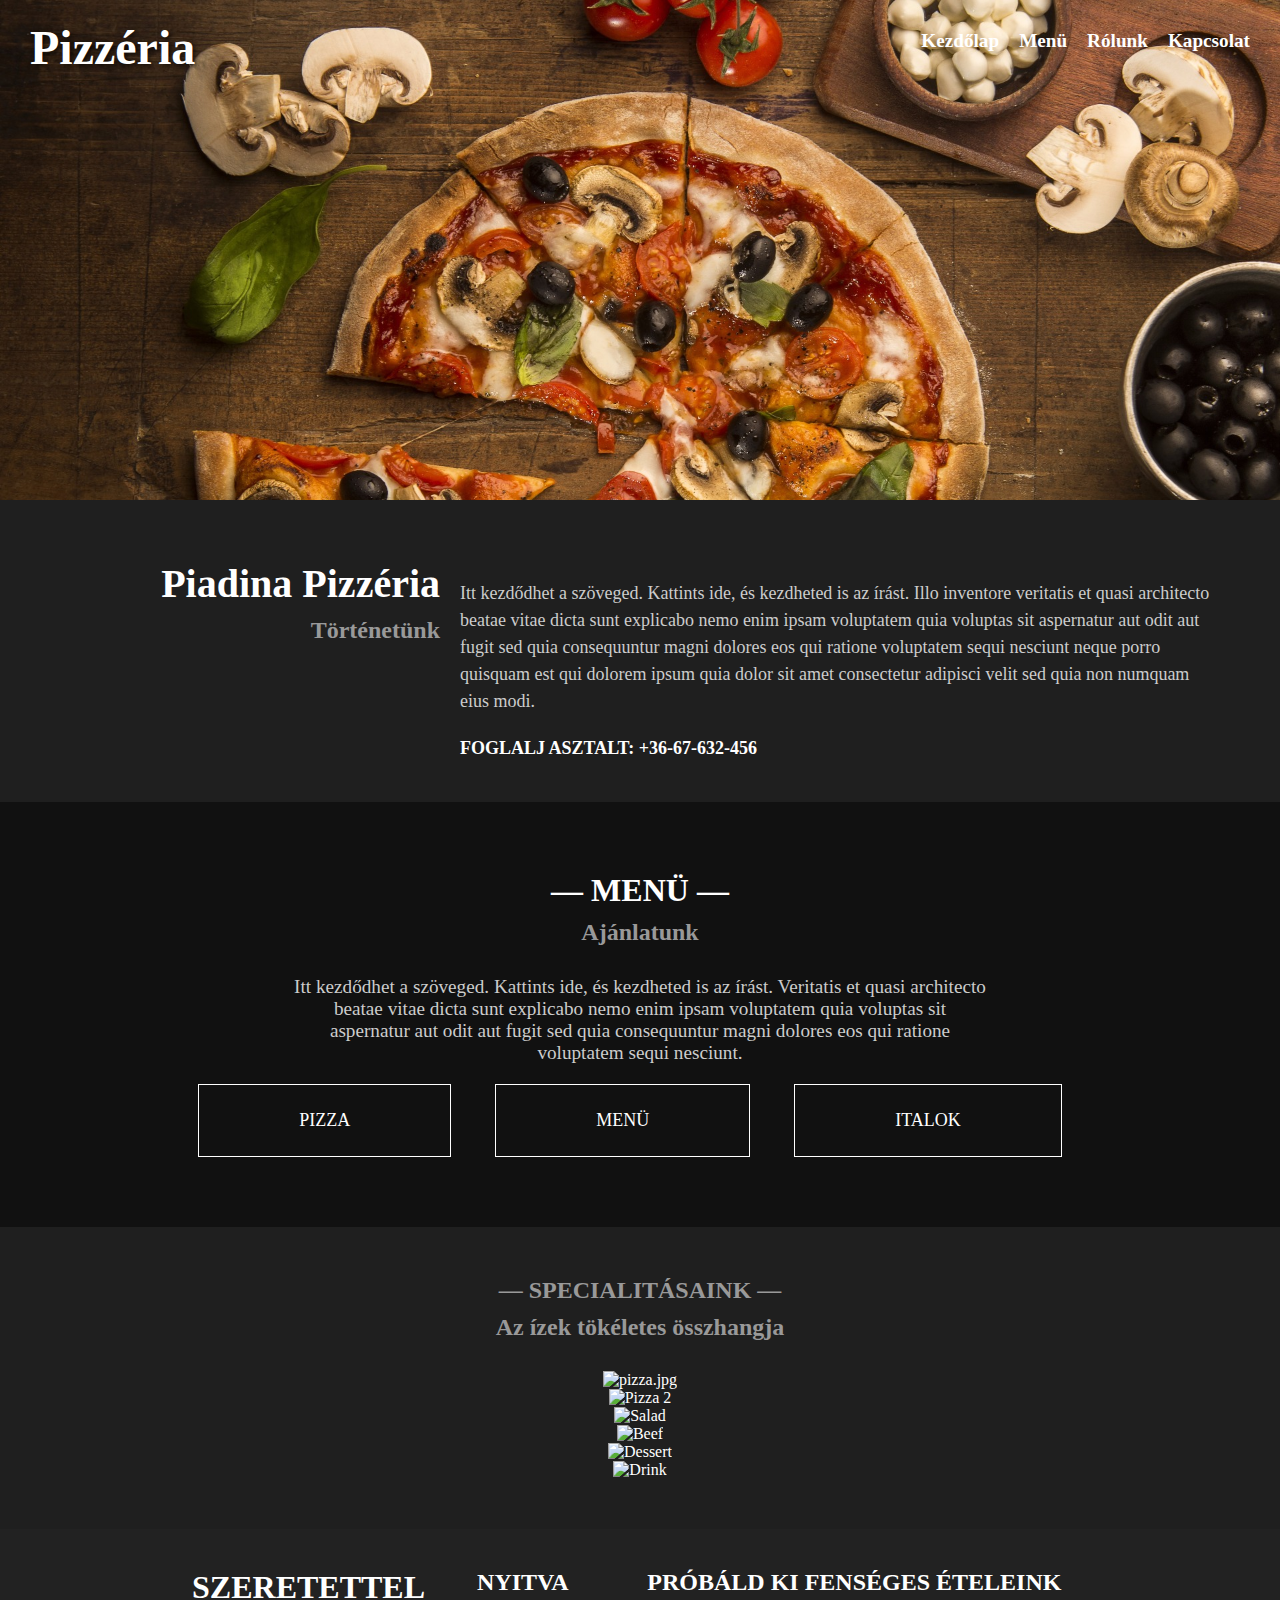
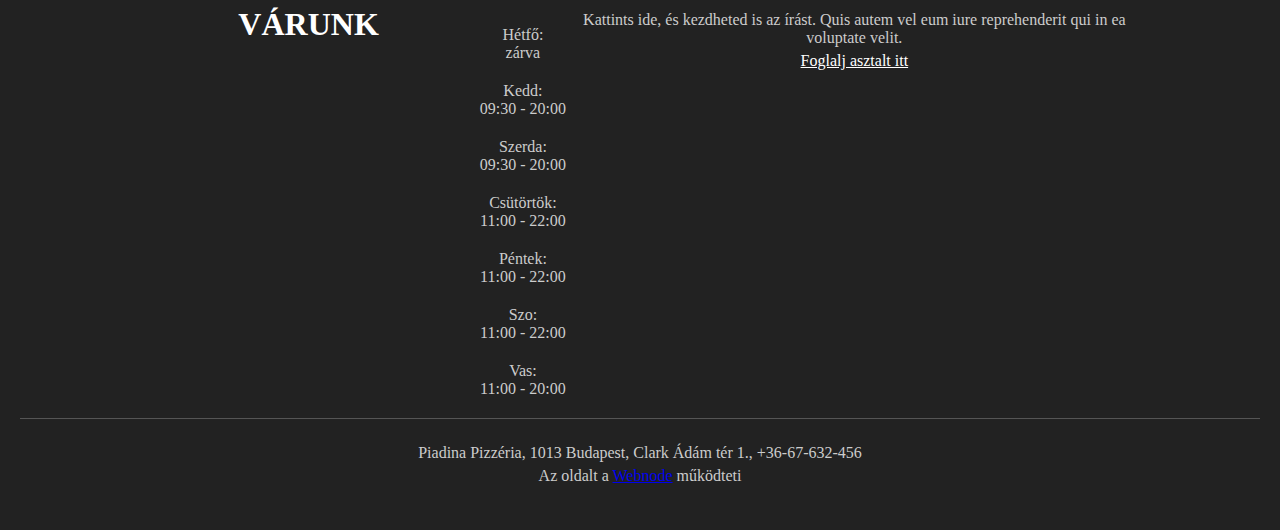
==== Főoldal/index.html @ 186bd793 "proba" ====
<!DOCTYPE html>
<html lang="hu">
<head>
    <meta charset="UTF-8">
    <meta name="viewport" content="width=device-width, initial-scale=1.0">
    <title>Pizzéria</title>
    <link rel="stylesheet" href="index.css">
</head>
<body>
    <header>
        <h1>Pizzéria</h1>
        <div class="header-content">
            <nav>
                <ul>
                    <li><a href="#">Kezdőlap</a></li>
                    <li><a href="#">Menü</a></li>
                    <li><a href="#">Rólunk</a></li>
                    <li><a href="#">Kapcsolat</a></li>
                </ul>
            </nav>
        </div>
    </header>

    <div class="container about"></div>
    <div class="container történetünk">
        <div class="left-column">
            <h1>Piadina Pizzéria</h1>
            <h2>Történetünk</h2>
        </div>
        <div class="right-column">
            <p style="font-size: large;"> Itt kezdődhet a szöveged. Kattints ide, és kezdheted is az írást. Illo inventore veritatis et quasi architecto beatae vitae dicta sunt explicabo nemo enim ipsam voluptatem quia voluptas sit aspernatur aut odit aut fugit sed quia consequuntur magni dolores eos qui ratione voluptatem sequi nesciunt neque porro quisquam est qui dolorem ipsum quia dolor sit amet consectetur adipisci velit sed quia non numquam eius modi.</p>
            <p style="font-size: large;" class="contact" >FOGLALJ ASZTALT: +36-67-632-456</p>
        </div>
    </div>


    <section class="menu">
        <div class="container">
            <h3>— MENÜ —</h3>
            <h4>Ajánlatunk</h4>
            <p class="menuszoveg" style="font-size: larger;">Itt kezdődhet a szöveged. Kattints ide, és kezdheted is az írást. Veritatis et quasi architecto beatae vitae dicta sunt explicabo nemo enim ipsam voluptatem quia voluptas sit aspernatur aut odit aut fugit sed quia consequuntur magni dolores eos qui ratione voluptatem sequi nesciunt.</p>
            <div class="buttons">
                <button style="font-size: large;">PIZZA</button>
                <button style="font-size: large;">MENÜ</button>
                <button style="font-size: large;">ITALOK</button>
            </div>
        </div>
    </section>

    <section class="specialities">
        <h2>— SPECIALITÁSAINK —</h2>
        <h4>Az ízek tökéletes összhangja</h4>
        <div class="grid">
            <div class="grid-item"><img src="" alt="pizza.jpg"></div>
            <div class="grid-item"><img src="steak.jpg" alt="Pizza 2"></div>
            <div class="grid-item"><img src="villahagyma.jpg" alt="Salad"></div>
            <div class="grid-item"><img src="" alt="Beef"></div>
            <div class="grid-item"><img src="dessert.jpg" alt="Dessert"></div>
            <div class="grid-item"><img src="drink.jpg" alt="Drink"></div>
        </div>
            </div>
        </div>
    </section>
    <footer>
        <div class="atfogo">
            <div class="column">
                <h3>SZERETETTEL VÁRUNK</h3>
            </div>
            <div class="ido">
                <h4 class =" nyitva">NYITVA</h4>
                <p>Hétfő:<br> zárva</p>
                <p>Kedd:<br> 09:30 - 20:00</p>
                <p>Szerda:<br> 09:30 - 20:00</p>
                <p>Csütörtök:<br> 11:00 - 22:00</p>
                <p>Péntek:<br> 11:00 - 22:00</p>
                <p>Szo:<br> 11:00 - 22:00</p>
                <p>Vas:<br> 11:00 - 20:00</p>
            </div>
            <div class="column">
                <h4 class ="proba">PRÓBÁLD KI FENSÉGES ÉTELEINK</h4>
                <p>Kattints ide, és kezdheted is az írást. Quis autem vel eum iure reprehenderit qui in ea voluptate velit.</p>
                <p><a href="#">Foglalj asztalt itt</a></p>
            </div>
        </div>
        <div class="footer-bottom">
            <p>Piadina Pizzéria, 1013 Budapest, Clark Ádám tér 1., +36-67-632-456</p>
            <p>Az oldalt a <a href="#">Webnode</a> működteti</p>
        </div>
    </footer>

</body>
</html>
---- Főoldal/index.css ----
* {
    margin: 0;
    padding: 0;
    box-sizing: border-box;
    font-family: 'Times New Roman', serif;
}

body {
    background-color: #1f1f1f;
    color: #fff;
    text-align: center;
}

header {
    background-image: url('/Képek/szelet.jpg'); 
    background-size: cover;
    background-repeat: no-repeat;
    height: 500px; 
    color: #fff;
    width: 100%;
}
.header-content {
    float: right;
    padding-top: 30px;
    margin-right: 30px;
    color: #fff;
    text-decoration: none;
    font-weight: bold;
    transition: color 0.3s ease;
    gap: 20px;
}

header h1 {
    font-size: 3rem;
    color: #fff;
    text-shadow: 2px 2px 5px rgba(0, 0, 0, 0.7);
    margin-top: 20px;
    float: left;
    margin-left: 30px;
    font-weight: bold;
    font-family: 'Times New Roman', serif;
}

nav ul {
    list-style: none;
    display: flex;
    gap: 20px;
    padding-bottom: 20px;
}

nav ul li {
    display: inline;
}

nav ul li a {
    color: #fff;
    text-decoration: none;
    font-size: 1.2rem;
}

nav ul li a:hover {
    border-bottom: 2px solid #fff;
}
.történetünk {
    display: flex;
    justify-content: space-between;
    align-items: flex-start;

}

.left-column {
    flex: 1;
    text-align: right;
    padding-right: 20px;
 
}

.right-column {
    flex: 2;
    text-align: left;
    line-height: 1.5;
    
}



.specialities {
    text-align: center;
    margin: 50px 0;
}

.specialities h2 {
    margin-bottom: 10px;
}

.specialities p {
    font-size: 18px;
    margin-bottom: 40px;
}

.grid-container {
    display: flex;
    flex-wrap: wrap;
    justify-content: center;
    gap: 20px;
}

.grid-item {
    flex: 0 0 250px;
    text-align: center;
}

.grid-item img {
    width: 100%;
    height: auto;
}

.grid-item p {
    margin-top: 10px;
}

.intro {
    background-color: #f9f9f9;
    padding: 20px;
    text-align: center;
    margin-bottom: 50px;
}

h1 {
    font-size: 2.5rem;
    font-weight: 700;
}

h2 {
    font-size: 1.5rem;
    color: #999;
    margin: 10px 0;
}

p {
    font-size: 1rem;
    margin: 20px 0;
    color: #ccc;
}

.contact {
    font-weight: bold;
    margin-top: 20px;
    color: white;
}

section.menu {
    background-color: #111;
    padding: 50px 0;
}

h3 {
    font-size: 2rem;
    margin-bottom: 10px;
}

h4 {
    font-size: 1.5rem;
    margin-bottom: 30px;
    color: #999;
}

.buttons button {
    padding: 25px 100px;
    background-color: transparent;
    border: 1px solid #fff;
    color: #fff;
    margin: 20px 30px 0px 10px;
    cursor: pointer;
    display: inline-block;
    text-decoration: none ;
    color: white;

}

.buttons button:hover {
    background-color: #fff;
    color: #000;
}

.container {
    max-width: 1200px;
    margin: 0 auto;
    padding: 20px;
}
.menuszoveg {
    text-align: center;
    width: 60%;
    margin: 0 auto;
}

* {
    margin: 0;
    padding: 0;
    box-sizing: border-box;
}

footer {
    width: 100%;
    background-color: #222;
    padding: 40px 20px;
    color: #fff;
}

.atfogo {
    display: flex;
    justify-content: space-between;
    max-width: 1000px;
    margin: 0 auto; 
}

.column h3, .column h4 {
    font-weight: bold;
    margin-bottom: 15px;
}

.column p {
    margin: 5px 0;
}

.column a {
    color: #fff;
    text-decoration: underline;
}

.footer-bottom {
    border-top: 1px solid #555;
    text-align: center;
    padding-top: 20px;
    font-size: 14px;
    
}

.footer-bottom a {
    text-decoration: underline;
}

.footer-bottom p {
    margin: 5px 0;
}
.nyitva{
    color: #fff;
}
.proba{
    color: #fff;
}
.ido{
    

}
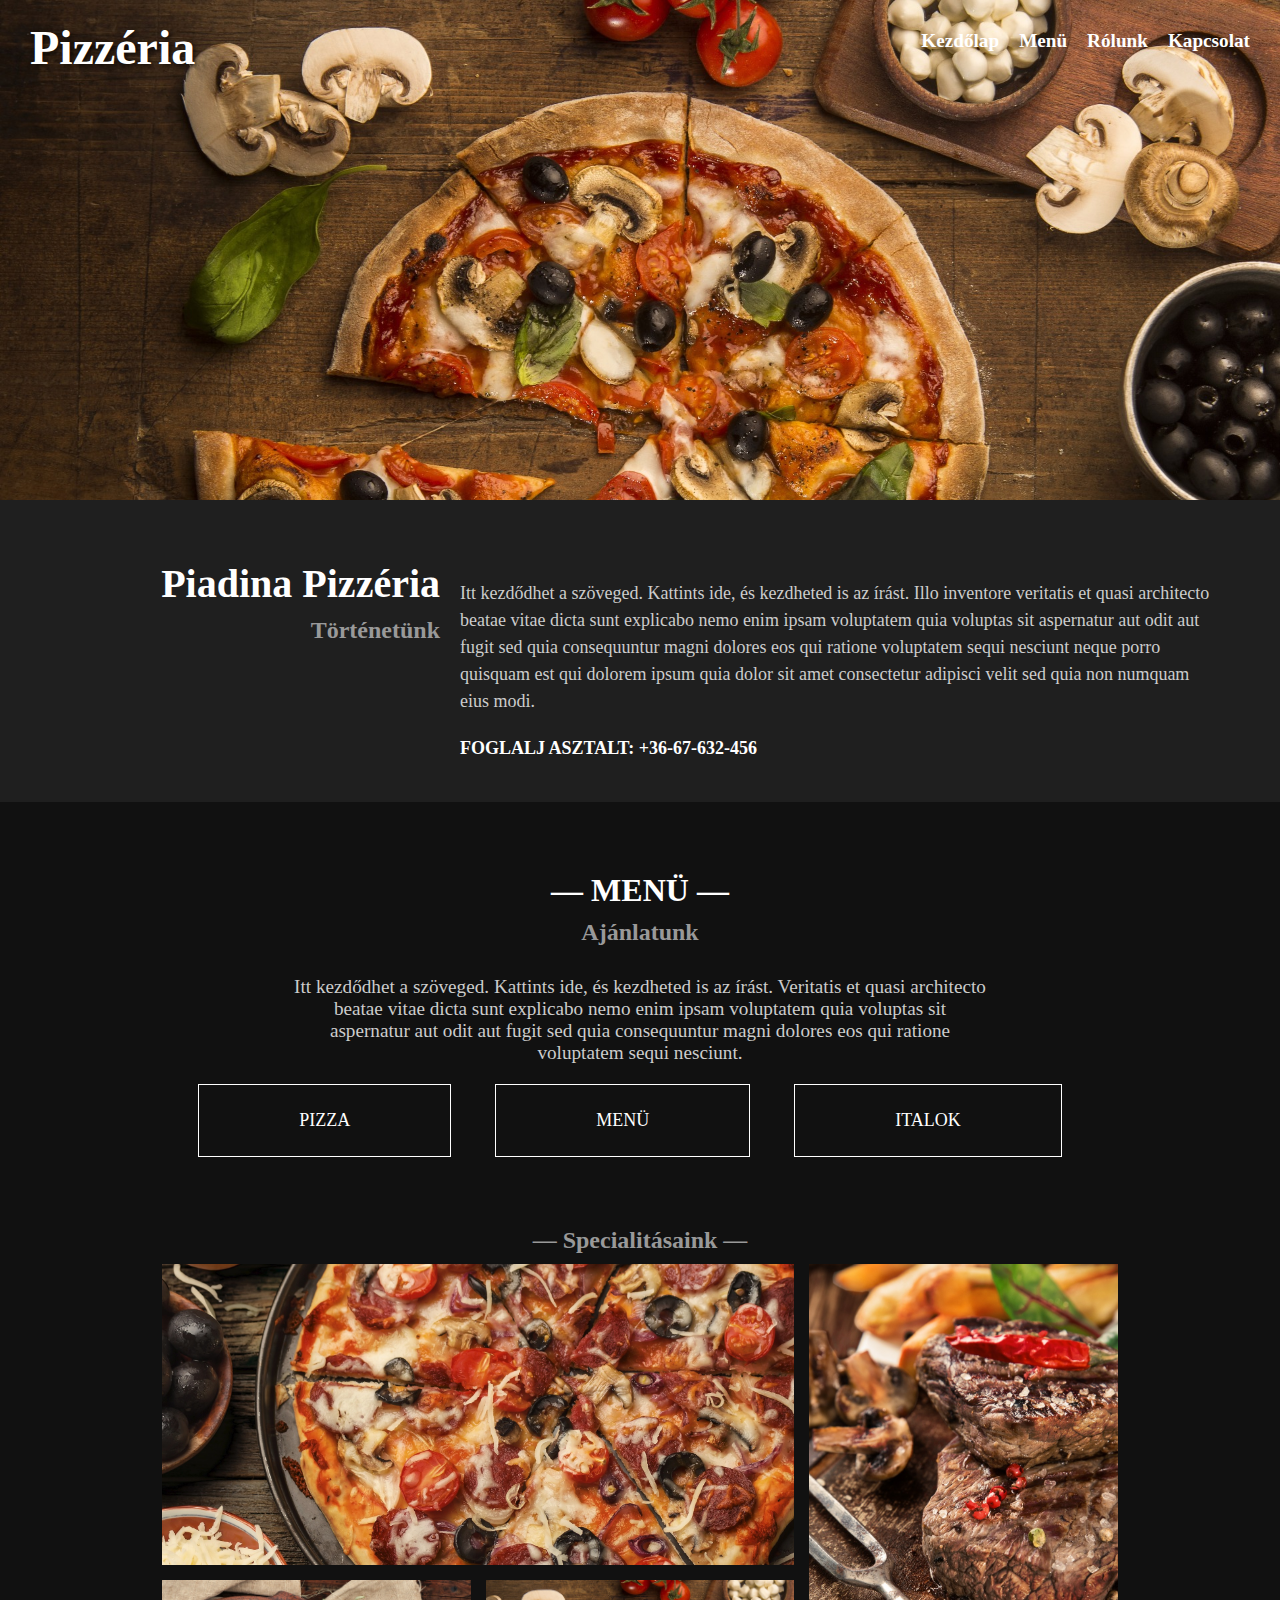
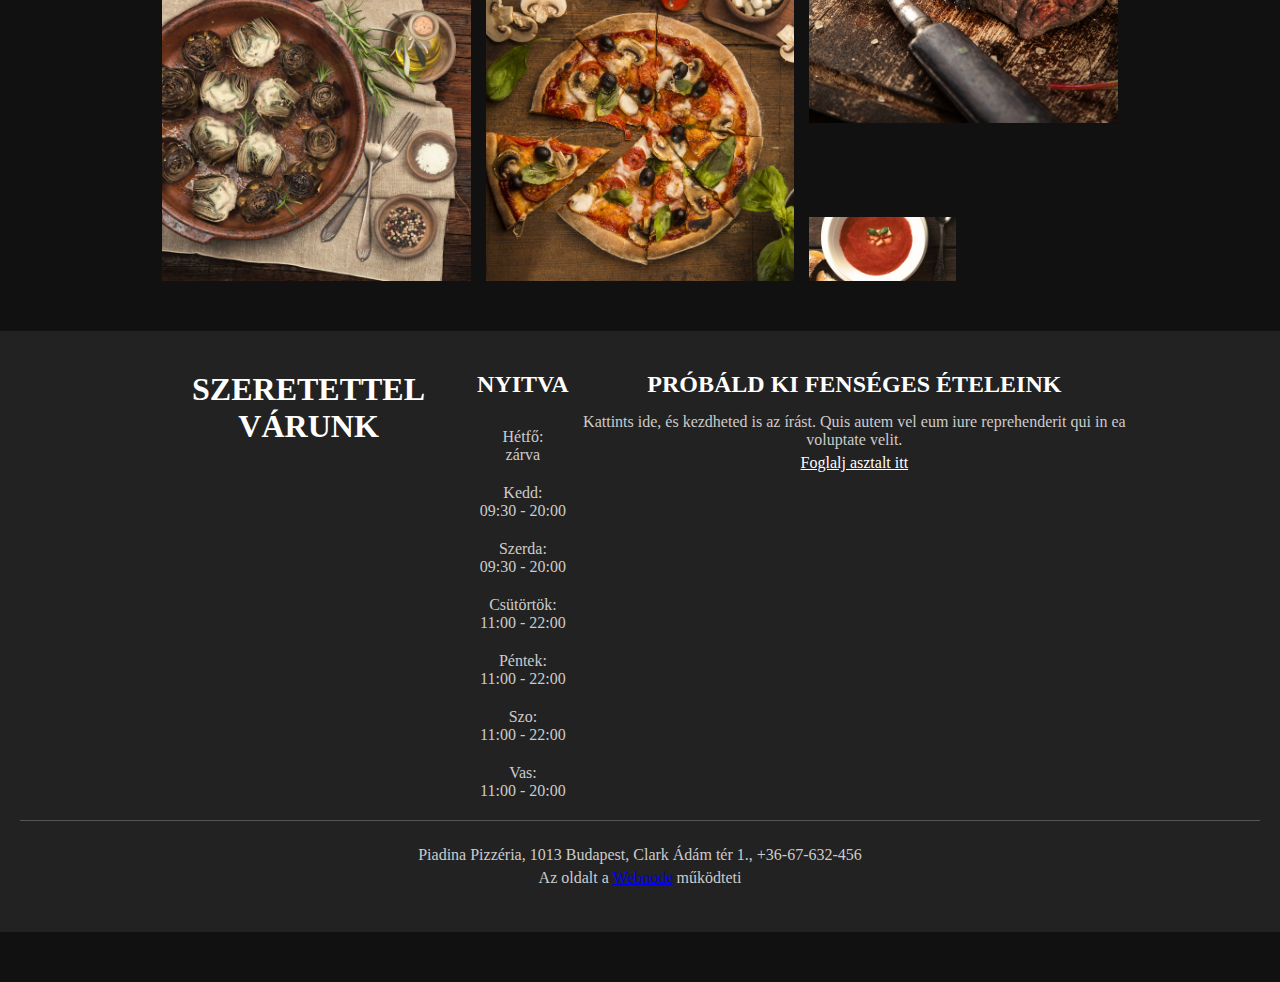
==== commit b7d35a73: "css" ====
--- a/Főoldal/index.html
+++ b/Főoldal/index.html
@@ -45,23 +45,28 @@
                 <button style="font-size: large;">ITALOK</button>
             </div>
         </div>
-    </section>
+<div class="specialities">
+    <h2>— Specialitásaink —</h2>
+    <div class="gallery">
+        <figure class="gallery__item gallery__item--1">
+            <img src="/Képek/pizza.jpg" class="gallery__img" alt="pizza">
+        </figure>
+        <figure class="gallery__item gallery__item--2">
+            <img src="/Képek/villahagyma.jpg" class="gallery__img" alt="salata">
+        </figure>
+        <figure class="gallery__item gallery__item--3">
+            <img src="/Képek/szelet.jpg" class="gallery__img" alt="pizza">
+        </figure>
+        <figure class="gallery__item gallery__item--4">
+            <img src="/Képek/steak.jpg" class="gallery__img" alt="marha">
+        </figure>
+        <figure class="gallery__item gallery__item--5">
+            <img src="/Képek/eloetel.jpg"class="gallery__img" alt="eloetel">
+        </figure>
+    </div>
 
-    <section class="specialities">
-        <h2>— SPECIALITÁSAINK —</h2>
-        <h4>Az ízek tökéletes összhangja</h4>
-        <div class="grid">
-            <div class="grid-item"><img src="" alt="pizza.jpg"></div>
-            <div class="grid-item"><img src="steak.jpg" alt="Pizza 2"></div>
-            <div class="grid-item"><img src="villahagyma.jpg" alt="Salad"></div>
-            <div class="grid-item"><img src="" alt="Beef"></div>
-            <div class="grid-item"><img src="dessert.jpg" alt="Dessert"></div>
-            <div class="grid-item"><img src="drink.jpg" alt="Drink"></div>
-        </div>
-            </div>
-        </div>
-    </section>
-    <footer>
+</div>
+    <footer>    
         <div class="atfogo">
             <div class="column">
                 <h3>SZERETETTEL VÁRUNK</h3>
--- a/Főoldal/index.css
+++ b/Főoldal/index.css
@@ -87,6 +87,7 @@
 .specialities {
     text-align: center;
     margin: 50px 0;
+    color: #fff;
 }
 
 .specialities h2 {
@@ -98,26 +99,7 @@
     margin-bottom: 40px;
 }
 
-.grid-container {
-    display: flex;
-    flex-wrap: wrap;
-    justify-content: center;
-    gap: 20px;
-}
-
-.grid-item {
-    flex: 0 0 250px;
-    text-align: center;
-}
-
-.grid-item img {
-    width: 100%;
-    height: auto;
-}
-
-.grid-item p {
-    margin-top: 10px;
-}
+
 
 .intro {
     background-color: #f9f9f9;
@@ -252,4 +234,50 @@
 .ido{
     
 
-}+}
+.gallery {
+    display: grid;
+    grid-template-columns: repeat(8, 1fr);
+    grid-template-rows: repeat(8, 5vw);
+    grid-gap: 15px;
+}
+.gallery__img {
+    width: 100%;
+    height: 100%;
+    object-fit: cover;
+}
+.gallery__item--1 {
+    grid-column-start: 2;
+    grid-column-end: 6;
+    grid-row-start: 1;
+    grid-row-end: 5;
+}
+.gallery__item--2 {
+    grid-column-start: 2;
+    grid-column-end: 4;
+    grid-row-start: 5;
+    grid-row-end: 9;
+}
+
+.gallery__item--3 {
+    grid-column-start: 4;
+    grid-column-end: 6;
+    grid-row-start: 5;
+    grid-row-end: 9;
+}
+
+.gallery__item--4 {
+    grid-column-start: 6;
+    grid-column-end: 8;
+    grid-row-start: 1;
+    grid-row-end: 7;
+}
+
+.gallery__item--5 {
+    width: 100%;
+    height: 100%;
+    grid-column-start: 6;
+    grid-column-end: 7;
+    grid-row-start: 8;
+    grid-row-end: 9;
+}
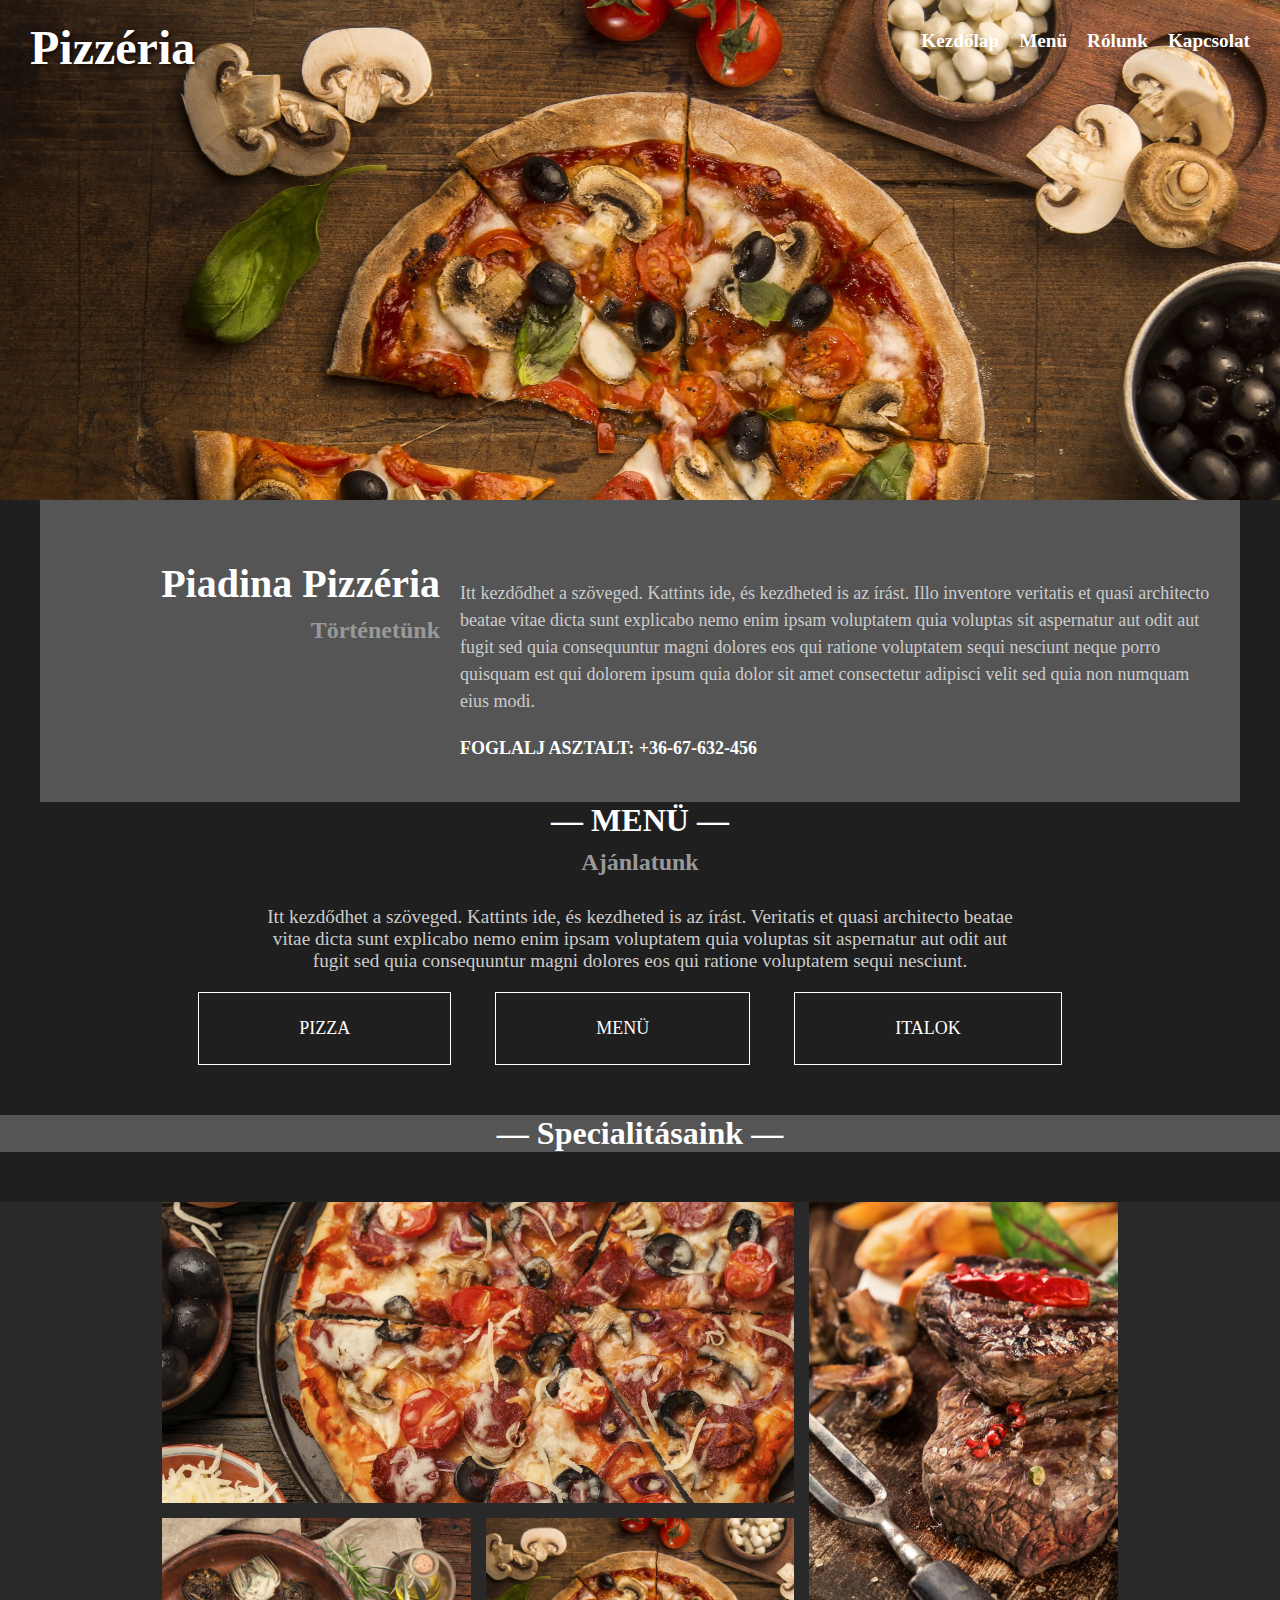
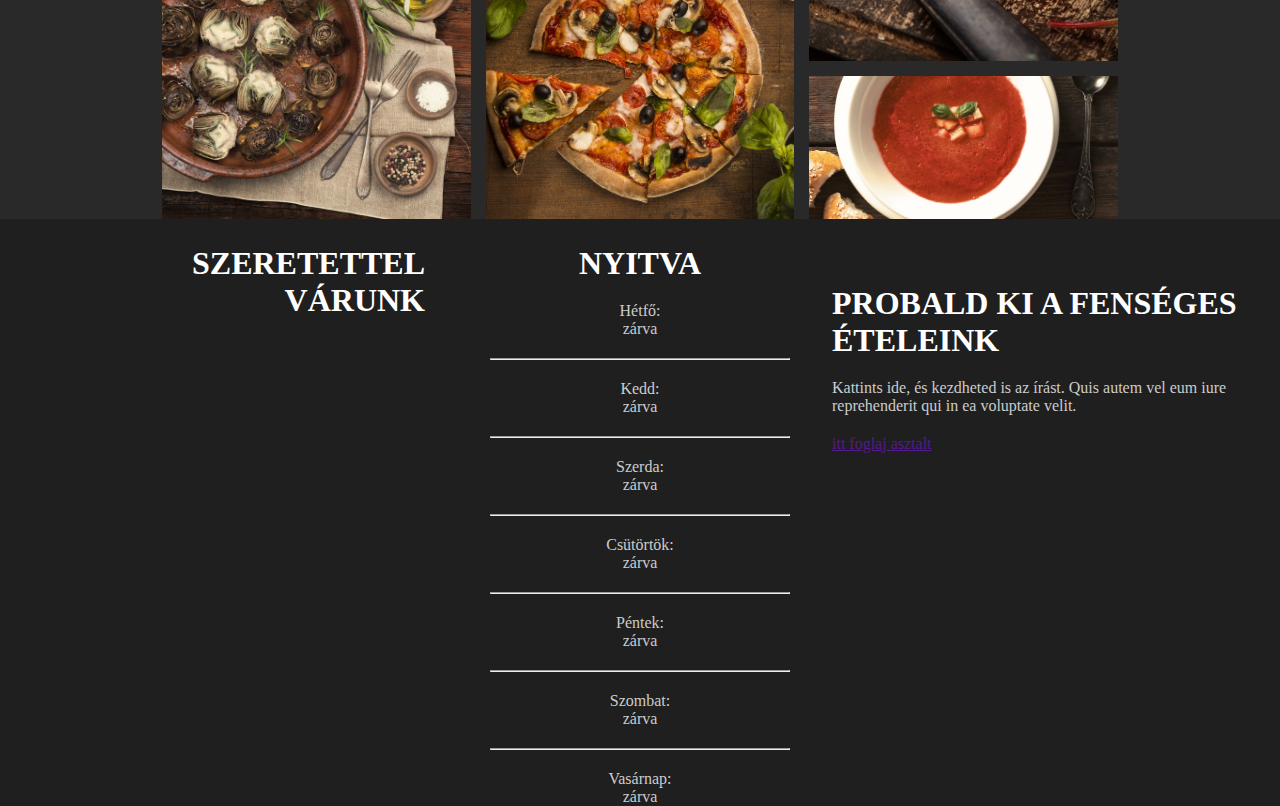
==== commit dabaffb1: "gallery" ====
--- a/Főoldal/index.html
+++ b/Főoldal/index.html
@@ -21,8 +21,8 @@
         </div>
     </header>
 
-    <div class="container about"></div>
-    <div class="container történetünk">
+    <div class="container1 about"></div>
+    <div class="container1 történetünk">
         <div class="left-column">
             <h1>Piadina Pizzéria</h1>
             <h2>Történetünk</h2>
@@ -45,53 +45,65 @@
                 <button style="font-size: large;">ITALOK</button>
             </div>
         </div>
-<div class="specialities">
-    <h2>— Specialitásaink —</h2>
-    <div class="gallery">
-        <figure class="gallery__item gallery__item--1">
-            <img src="/Képek/pizza.jpg" class="gallery__img" alt="pizza">
-        </figure>
-        <figure class="gallery__item gallery__item--2">
-            <img src="/Képek/villahagyma.jpg" class="gallery__img" alt="salata">
-        </figure>
-        <figure class="gallery__item gallery__item--3">
-            <img src="/Képek/szelet.jpg" class="gallery__img" alt="pizza">
-        </figure>
-        <figure class="gallery__item gallery__item--4">
-            <img src="/Képek/steak.jpg" class="gallery__img" alt="marha">
-        </figure>
-        <figure class="gallery__item gallery__item--5">
-            <img src="/Képek/eloetel.jpg"class="gallery__img" alt="eloetel">
-        </figure>
+        </section>
+        <div class="specialities">
+            <h2>— Specialitásaink —</h2>
+        </div>
+        <div class="gallery">
+            <figure class="gallery__item gallery__item--1">
+                <img src="/Képek/pizza.jpg" class="gallery__img" alt="pizza">
+            </figure>
+            <figure class="gallery__item gallery__item--2">
+                <img src="/Képek/villahagyma.jpg" class="gallery__img" alt="salata">
+            </figure>
+            <figure class="gallery__item gallery__item--3">
+                <img src="/Képek/szelet.jpg" class="gallery__img" alt="pizza">
+            </figure>
+            <figure class="gallery__item gallery__item--4">
+                <img src="/Képek/steak.jpg" class="gallery__img" alt="marha">
+            </figure>
+            <figure class="gallery__item gallery__item--5">
+                <img src="/Képek/eloetel.jpg" class="gallery__img" alt="eloetel">
+            </figure>
+        </div>
+        
+   
+<div id="lablec">
+ 
+    <h3 style="float: left; margin-left: 15%; text-align: right;">SZERETETTEL <br> VÁRUNK</h3>
+ 
+   
+    <div id="nyitavtartas">
+        <h3>NYITVA</h3>
+        <p>Hétfő: <br> zárva </p>
+        <hr>
+        <p>Kedd: <br> zárva </p>
+        <hr>
+        <p>Szerda: <br> zárva </p>
+        <hr>
+        <p>Csütörtök: <br> zárva </p>
+        <hr>
+        <p>Péntek: <br> zárva </p>
+        <hr>
+        <p>Szombat: <br> zárva </p>
+        <hr>
+        <p>Vasárnap: <br> zárva </p>
+ 
     </div>
+    <div id="Asztalfoglalás">
+        <h3>PROBALD KI A FENSÉGES ÉTELEINK</h3>
+        <P>Kattints ide, és kezdheted is az írást. Quis autem vel eum iure reprehenderit qui in ea voluptate velit.</P>
+             <a href="">itt foglaj asztalt</a>
+ 
+    </div>
+ 
+ 
+   
+ 
+ 
+</div>
 
-</div>
-    <footer>    
-        <div class="atfogo">
-            <div class="column">
-                <h3>SZERETETTEL VÁRUNK</h3>
-            </div>
-            <div class="ido">
-                <h4 class =" nyitva">NYITVA</h4>
-                <p>Hétfő:<br> zárva</p>
-                <p>Kedd:<br> 09:30 - 20:00</p>
-                <p>Szerda:<br> 09:30 - 20:00</p>
-                <p>Csütörtök:<br> 11:00 - 22:00</p>
-                <p>Péntek:<br> 11:00 - 22:00</p>
-                <p>Szo:<br> 11:00 - 22:00</p>
-                <p>Vas:<br> 11:00 - 20:00</p>
-            </div>
-            <div class="column">
-                <h4 class ="proba">PRÓBÁLD KI FENSÉGES ÉTELEINK</h4>
-                <p>Kattints ide, és kezdheted is az írást. Quis autem vel eum iure reprehenderit qui in ea voluptate velit.</p>
-                <p><a href="#">Foglalj asztalt itt</a></p>
-            </div>
-        </div>
-        <div class="footer-bottom">
-            <p>Piadina Pizzéria, 1013 Budapest, Clark Ádám tér 1., +36-67-632-456</p>
-            <p>Az oldalt a <a href="#">Webnode</a> működteti</p>
-        </div>
-    </footer>
+
 
 </body>
 </html>
--- a/Főoldal/index.css
+++ b/Főoldal/index.css
@@ -65,6 +65,7 @@
     display: flex;
     justify-content: space-between;
     align-items: flex-start;
+    background-color: #333;
 
 }
 
@@ -131,10 +132,6 @@
     color: white;
 }
 
-section.menu {
-    background-color: #111;
-    padding: 50px 0;
-}
 
 h3 {
     font-size: 2rem;
@@ -165,10 +162,11 @@
     color: #000;
 }
 
-.container {
+.container1 {
     max-width: 1200px;
     margin: 0 auto;
     padding: 20px;
+    background-color: #555;
 }
 .menuszoveg {
     text-align: center;
@@ -231,15 +229,13 @@
 .proba{
     color: #fff;
 }
-.ido{
-    
-
-}
+
 .gallery {
     display: grid;
     grid-template-columns: repeat(8, 1fr);
     grid-template-rows: repeat(8, 5vw);
     grid-gap: 15px;
+    background-color: #292929;
 }
 .gallery__img {
     width: 100%;
@@ -274,10 +270,38 @@
 }
 
 .gallery__item--5 {
-    width: 100%;
-    height: 100%;
-    grid-column-start: 6;
-    grid-column-end: 7;
-    grid-row-start: 8;
+    
+    grid-column-start: 8;
+    grid-column-end: 6;
+    grid-row-start: 7;
     grid-row-end: 9;
 }
+#nyitavtartas
+{
+  margin: auto;
+  width: 300px;
+  height: 40px;
+  margin-top: 2%;
+ 
+ 
+}
+#Asztalfoglalás
+{
+  float: right;
+  width: 35%;
+  ;
+  text-align: left;
+   
+ 
+}
+.specialities {
+    background-color: #555; 
+}
+
+.specialities h2 {
+    color: #fff;
+    font-size: 2rem;
+    margin-bottom: 20px;
+}
+
+
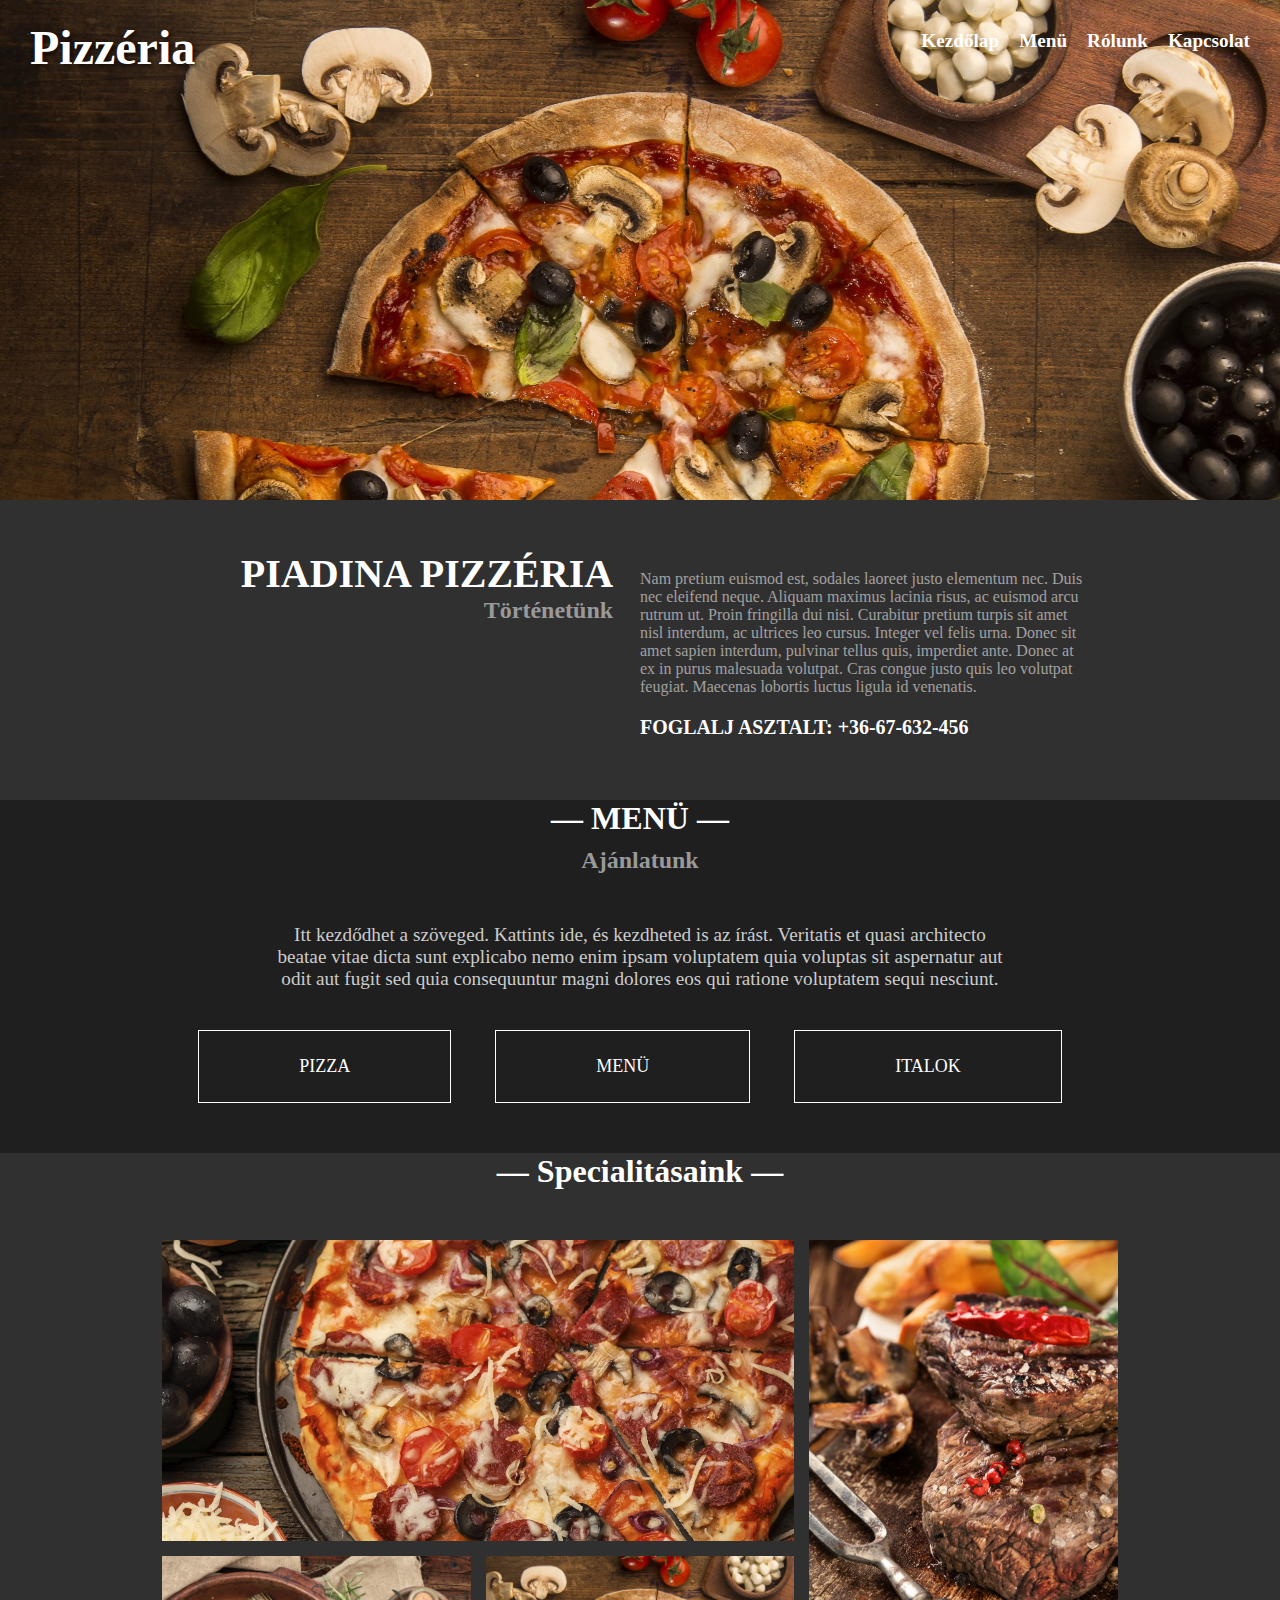
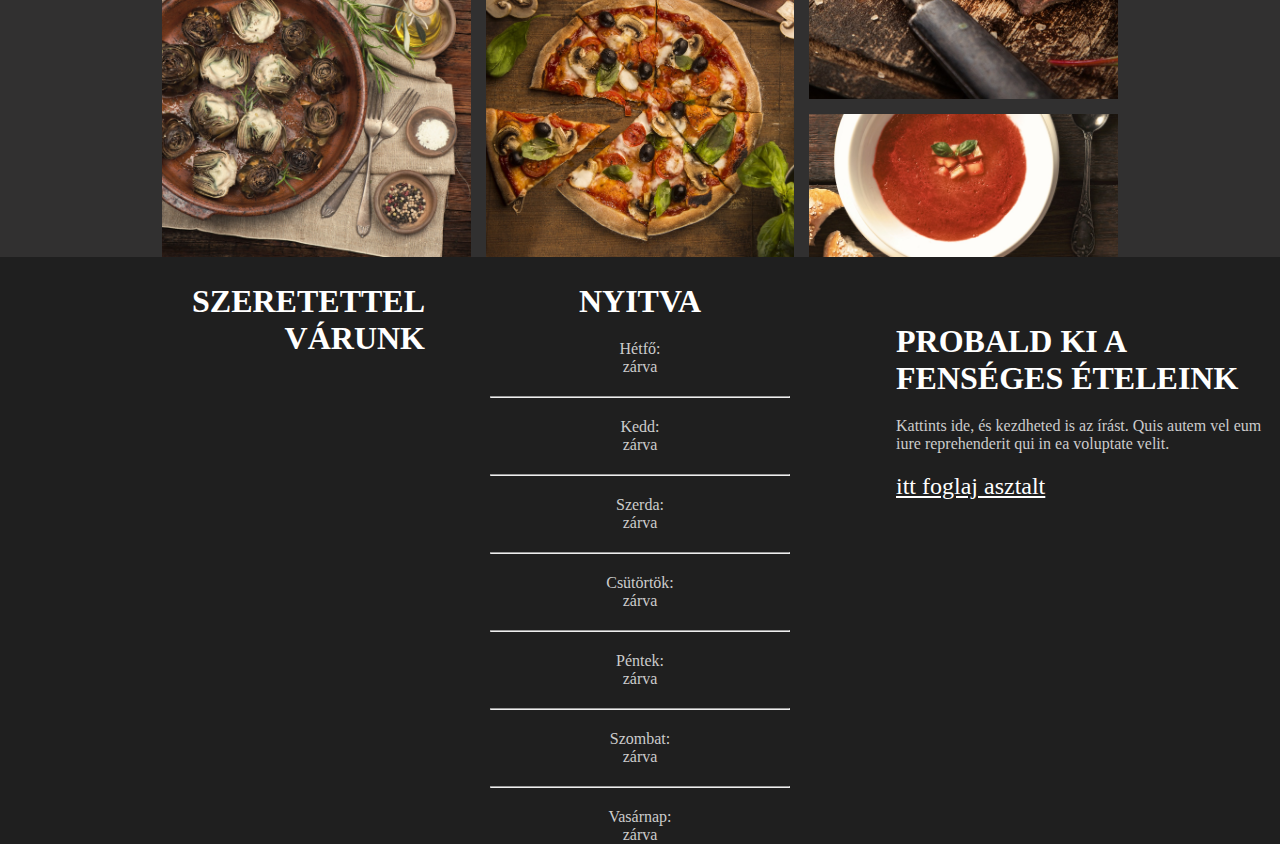
==== commit dd07c575: "tortenetunk&backround+fotter" ====
--- a/Főoldal/index.html
+++ b/Főoldal/index.html
@@ -20,19 +20,19 @@
             </nav>
         </div>
     </header>
-
-    <div class="container1 about"></div>
-    <div class="container1 történetünk">
-        <div class="left-column">
-            <h1>Piadina Pizzéria</h1>
-            <h2>Történetünk</h2>
+    <div>
+        <div class="szurke">
+            <div class="szoveg">
+                <div id="baltet">
+                    <h1>PIADINA PIZZÉRIA</h1>
+                    <h4>Történetünk</h4>
+                </div>
+                <div id="jobbtet">
+                    <p style="color: rgb(161, 161, 161);">Nam pretium euismod est, sodales laoreet justo elementum nec. Duis nec eleifend neque. Aliquam maximus lacinia risus, ac euismod arcu rutrum ut. Proin fringilla dui nisi. Curabitur pretium turpis sit amet nisl interdum, ac ultrices leo cursus. Integer vel felis urna. Donec sit amet sapien interdum, pulvinar tellus quis, imperdiet ante. Donec at ex in purus malesuada volutpat. Cras congue justo quis leo volutpat feugiat. Maecenas lobortis luctus ligula id venenatis.</p>
+                    <h5>FOGLALJ ASZTALT: +36-67-632-456</h5>
+                </div>
+            </div>
         </div>
-        <div class="right-column">
-            <p style="font-size: large;"> Itt kezdődhet a szöveged. Kattints ide, és kezdheted is az írást. Illo inventore veritatis et quasi architecto beatae vitae dicta sunt explicabo nemo enim ipsam voluptatem quia voluptas sit aspernatur aut odit aut fugit sed quia consequuntur magni dolores eos qui ratione voluptatem sequi nesciunt neque porro quisquam est qui dolorem ipsum quia dolor sit amet consectetur adipisci velit sed quia non numquam eius modi.</p>
-            <p style="font-size: large;" class="contact" >FOGLALJ ASZTALT: +36-67-632-456</p>
-        </div>
-    </div>
-
 
     <section class="menu">
         <div class="container">
@@ -46,25 +46,27 @@
             </div>
         </div>
         </section>
-        <div class="specialities">
-            <h2>— Specialitásaink —</h2>
-        </div>
-        <div class="gallery">
-            <figure class="gallery__item gallery__item--1">
-                <img src="/Képek/pizza.jpg" class="gallery__img" alt="pizza">
-            </figure>
-            <figure class="gallery__item gallery__item--2">
-                <img src="/Képek/villahagyma.jpg" class="gallery__img" alt="salata">
-            </figure>
-            <figure class="gallery__item gallery__item--3">
-                <img src="/Képek/szelet.jpg" class="gallery__img" alt="pizza">
-            </figure>
-            <figure class="gallery__item gallery__item--4">
-                <img src="/Képek/steak.jpg" class="gallery__img" alt="marha">
-            </figure>
-            <figure class="gallery__item gallery__item--5">
-                <img src="/Képek/eloetel.jpg" class="gallery__img" alt="eloetel">
-            </figure>
+        <div class="szurke">
+            <div class="specialities">
+                <h2>— Specialitásaink —</h2>
+            </div>
+            <div class="gallery">
+                <figure class="gallery__item gallery__item--1">
+                    <img src="/Képek/pizza.jpg" class="gallery__img" alt="pizza">
+                </figure>
+                <figure class="gallery__item gallery__item--2">
+                    <img src="/Képek/villahagyma.jpg" class="gallery__img" alt="salata">
+                </figure>
+                <figure class="gallery__item gallery__item--3">
+                    <img src="/Képek/szelet.jpg" class="gallery__img" alt="pizza">
+                </figure>
+                <figure class="gallery__item gallery__item--4">
+                    <img src="/Képek/steak.jpg" class="gallery__img" alt="marha">
+                </figure>
+                <figure class="gallery__item gallery__item--5">
+                    <img src="/Képek/eloetel.jpg" class="gallery__img" alt="eloetel">
+                </figure>
+            </div>
         </div>
         
    
@@ -93,7 +95,7 @@
     <div id="Asztalfoglalás">
         <h3>PROBALD KI A FENSÉGES ÉTELEINK</h3>
         <P>Kattints ide, és kezdheted is az írást. Quis autem vel eum iure reprehenderit qui in ea voluptate velit.</P>
-             <a href="">itt foglaj asztalt</a>
+             <a href="" class="foglal">itt foglaj asztalt</a>
  
     </div>
  
--- a/Főoldal/index.css
+++ b/Főoldal/index.css
@@ -61,27 +61,8 @@
 nav ul li a:hover {
     border-bottom: 2px solid #fff;
 }
-.történetünk {
-    display: flex;
-    justify-content: space-between;
-    align-items: flex-start;
-    background-color: #333;
-
-}
-
-.left-column {
-    flex: 1;
-    text-align: right;
-    padding-right: 20px;
- 
-}
-
-.right-column {
-    flex: 2;
-    text-align: left;
-    line-height: 1.5;
-    
-}
+
+
 
 
 
@@ -162,16 +143,15 @@
     color: #000;
 }
 
-.container1 {
-    max-width: 1200px;
+.container1 { 
+    
+
+}
+.menuszoveg {
+    text-align: center;
+    width: 60%;
     margin: 0 auto;
     padding: 20px;
-    background-color: #555;
-}
-.menuszoveg {
-    text-align: center;
-    width: 60%;
-    margin: 0 auto;
 }
 
 * {
@@ -288,16 +268,12 @@
 #Asztalfoglalás
 {
   float: right;
-  width: 35%;
-  ;
+  width: 30%;
   text-align: left;
+
    
  
 }
-.specialities {
-    background-color: #555; 
-}
-
 .specialities h2 {
     color: #fff;
     font-size: 2rem;
@@ -305,3 +281,44 @@
 }
 
 
+#szurke {
+    color: rgb(161, 161, 161);
+    border-bottom: 2px solid rgba(168, 147, 147, 0.596);
+}
+.szurke {
+    background-color: rgb(49, 48, 48);
+}
+.szoveg {
+    width: 70%;
+    height: 100%;
+    margin: 0 auto;
+    padding-top: 50px;
+    padding-bottom: 250px;
+    font-size:x-large;
+}
+#baltet {
+    width: 47%;
+    float: left;
+    text-align: right;
+}
+#jobbtet {
+    width: 50%;
+    float: right;
+    text-align: left;
+}
+.szurke {
+    background-color: rgb(49, 48, 48);
+}
+
+.specialities h2 {
+    color: #fff;
+}
+
+.gallery {
+    
+    background-color: rgb(49, 48, 48);
+}
+.foglal{
+    color : #fff;
+    font-size: x-large;
+}
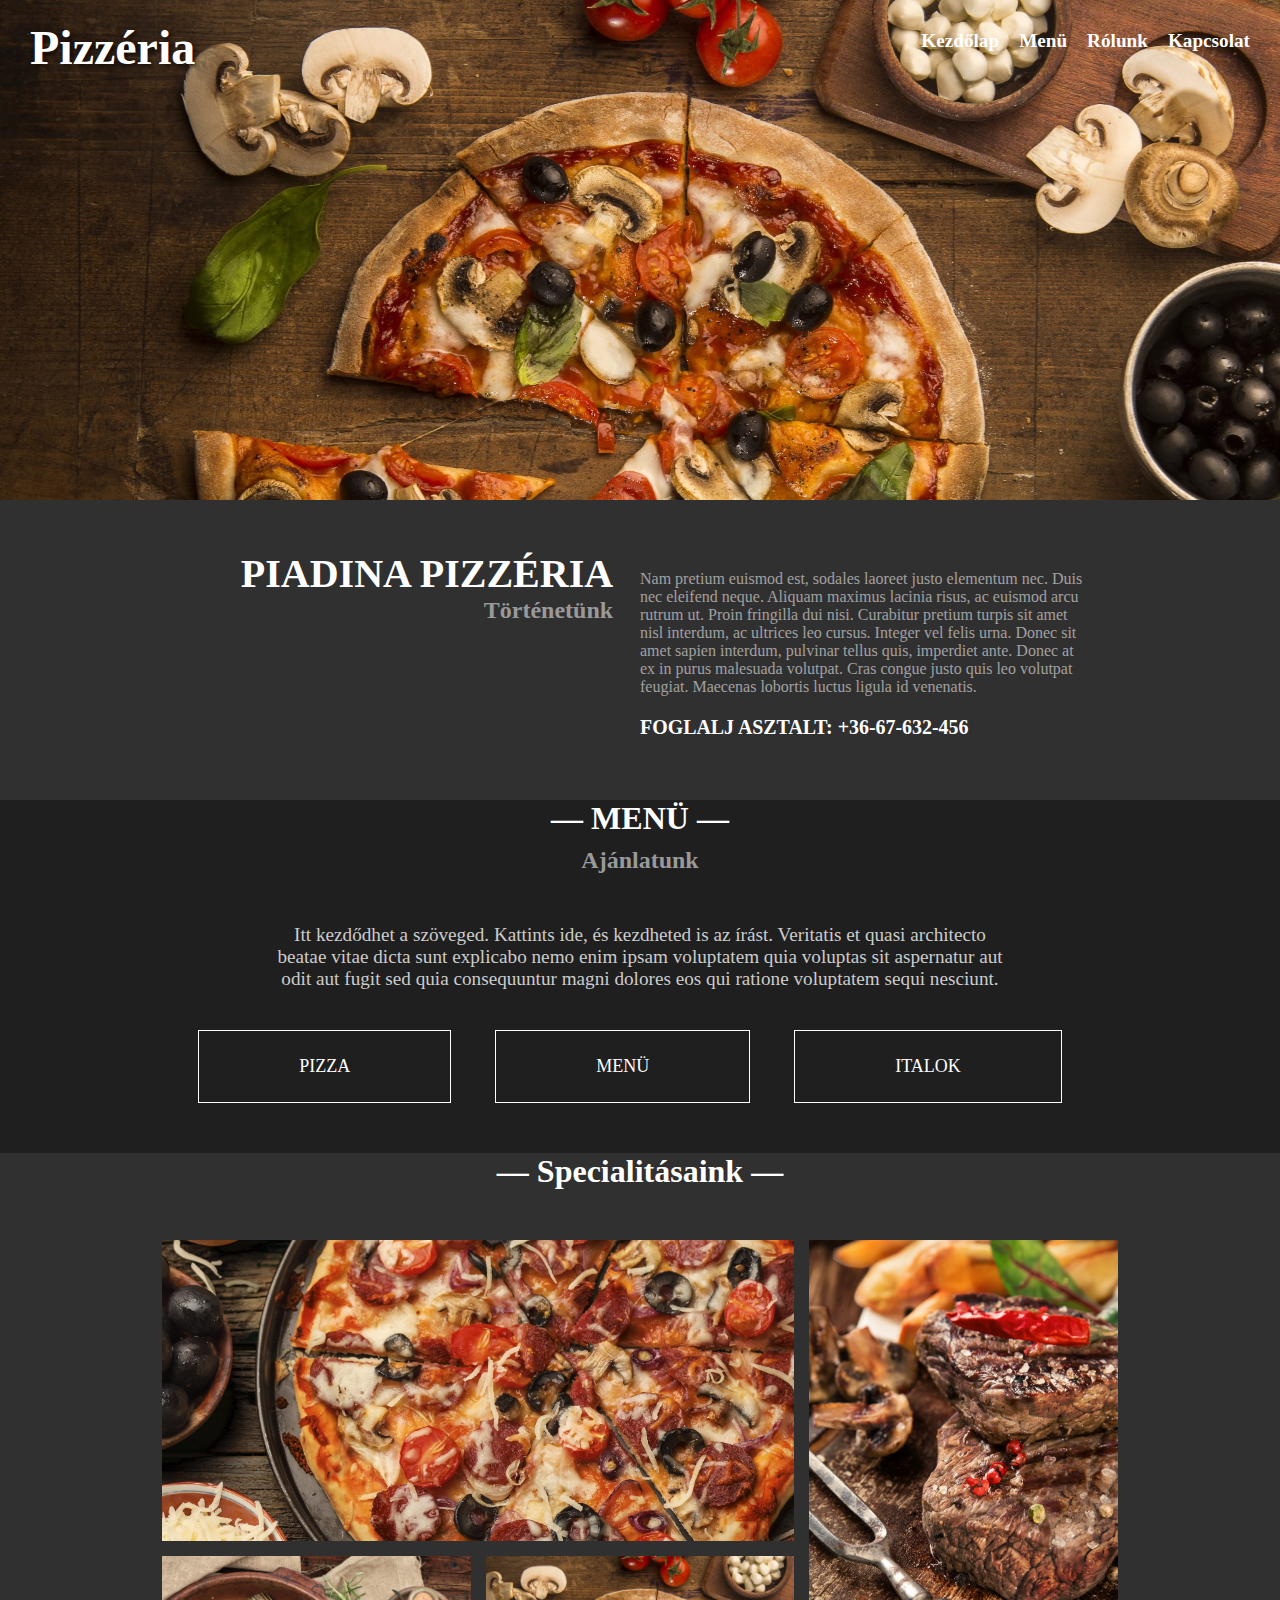
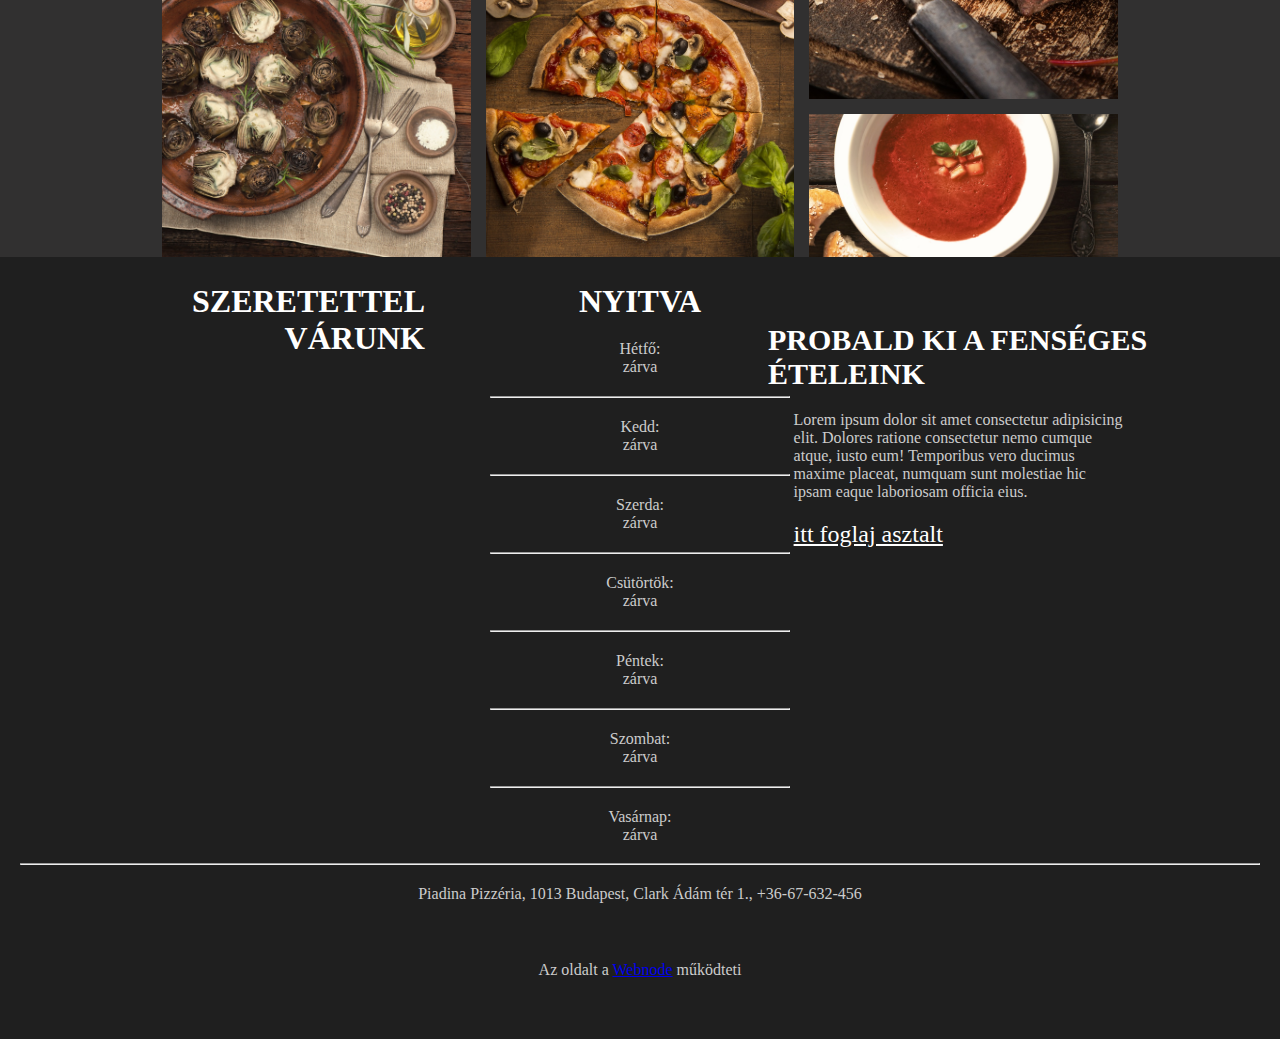
==== commit f3c12331: "footer" ====
--- a/Főoldal/index.html
+++ b/Főoldal/index.html
@@ -93,17 +93,19 @@
  
     </div>
     <div id="Asztalfoglalás">
-        <h3>PROBALD KI A FENSÉGES ÉTELEINK</h3>
-        <P>Kattints ide, és kezdheted is az írást. Quis autem vel eum iure reprehenderit qui in ea voluptate velit.</P>
+        <h3 class="fenseg">PROBALD KI A FENSÉGES ÉTELEINK</h3>
+        <P class="kulon">Lorem ipsum dolor sit amet consectetur adipisicing elit. Dolores ratione consectetur nemo cumque atque, iusto eum! Temporibus vero ducimus maxime placeat, numquam sunt molestiae hic ipsam eaque laboriosam officia eius.</P>
              <a href="" class="foglal">itt foglaj asztalt</a>
+    </div>
+</div>
+</div>
  
-    </div>
- 
- 
-   
- 
- 
-</div>
+<footer>
+    <hr>
+    <p>Piadina Pizzéria, 1013 Budapest, Clark Ádám tér 1., +36-67-632-456</p>
+    <br>
+    <p>Az oldalt a <a href="https://www.webnode.hu?utm_source=text&amp;utm_medium=footer&amp;utm_campaign=free1&amp;utm_content=wnd2" rel="noopener nofollow" target="_blank">Webnode</a> működteti</span></p>
+ </footer>
 
 
 
--- a/Főoldal/index.css
+++ b/Főoldal/index.css
@@ -162,7 +162,6 @@
 
 footer {
     width: 100%;
-    background-color: #222;
     padding: 40px 20px;
     color: #fff;
 }
@@ -189,19 +188,10 @@
 }
 
 .footer-bottom {
-    border-top: 1px solid #555;
     text-align: center;
     padding-top: 20px;
     font-size: 14px;
     
-}
-
-.footer-bottom a {
-    text-decoration: underline;
-}
-
-.footer-bottom p {
-    margin: 5px 0;
 }
 .nyitva{
     color: #fff;
@@ -268,11 +258,19 @@
 #Asztalfoglalás
 {
   float: right;
-  width: 30%;
+  width: 40%;
   text-align: left;
-
-   
- 
+  
+  
+}
+.fenseg{
+    font-size:30px;
+}
+.kulon
+{
+    margin-right: 30%;
+    margin-left: 5% ;
+    font: x-large;
 }
 .specialities h2 {
     color: #fff;
@@ -321,4 +319,10 @@
 .foglal{
     color : #fff;
     font-size: x-large;
-}
+    margin-left: 5%;
+}
+footer {
+    clear: both;
+    margin-top: 500px;
+    
+}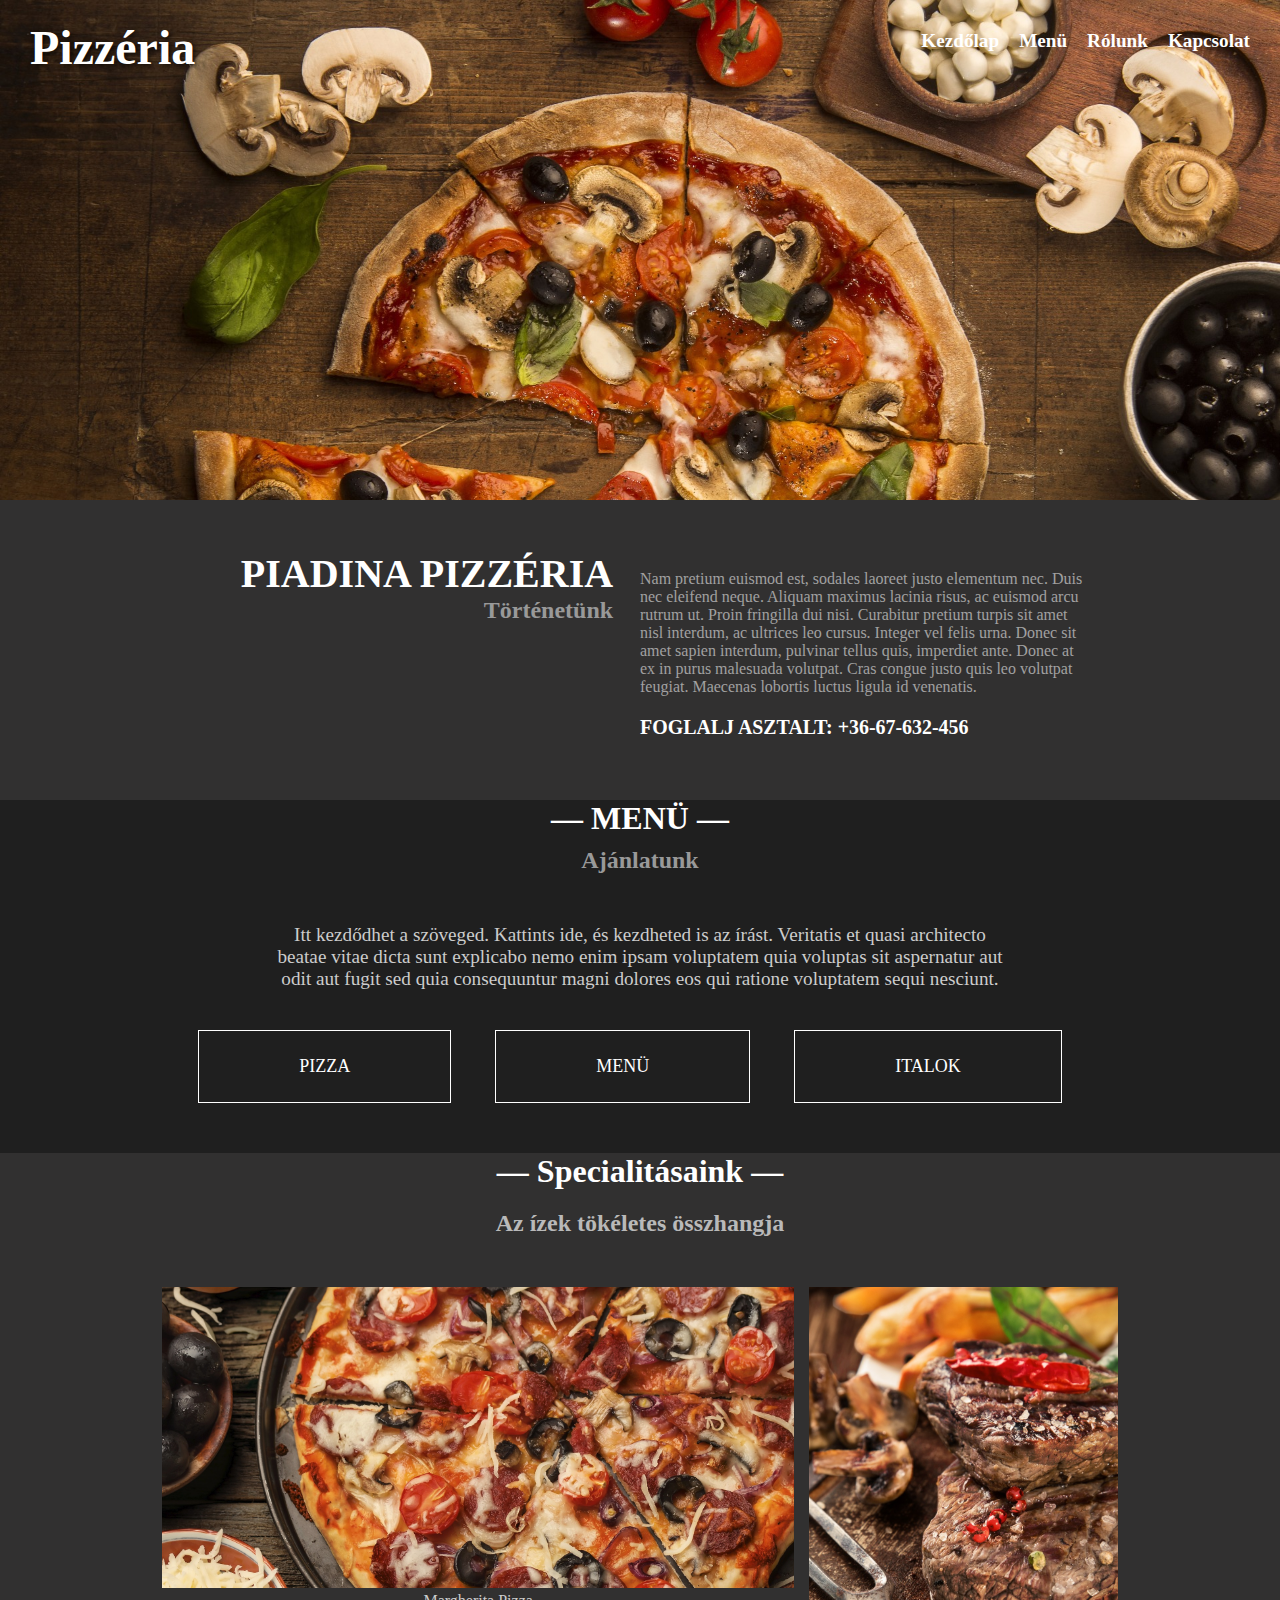
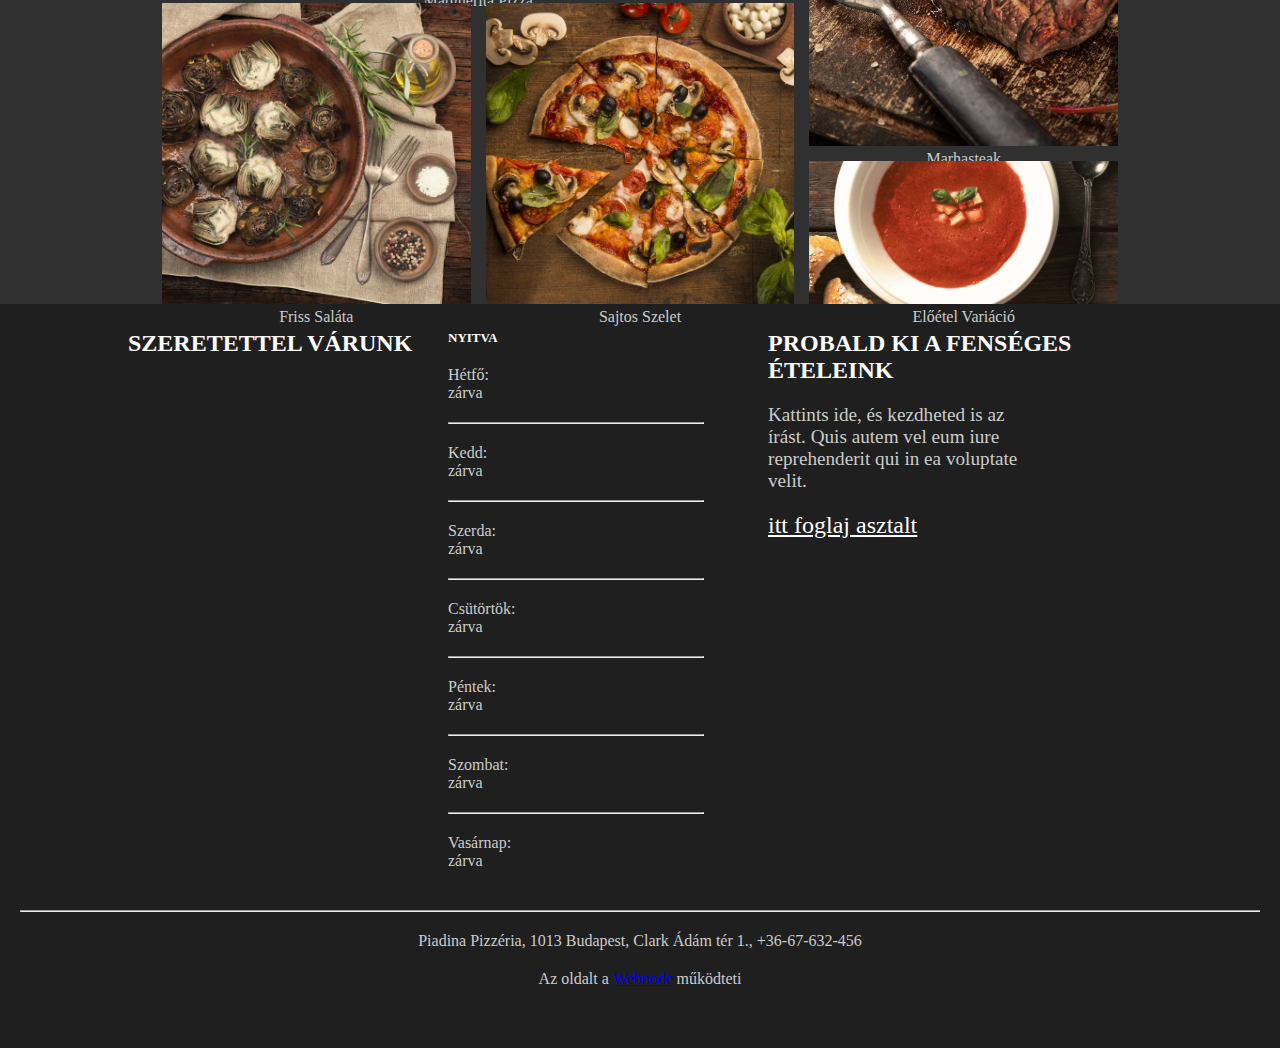
==== commit 7ebfcd9f: "footer&gallery" ====
--- a/Főoldal/index.html
+++ b/Főoldal/index.html
@@ -49,34 +49,45 @@
         <div class="szurke">
             <div class="specialities">
                 <h2>— Specialitásaink —</h2>
+                <h4 class="izek">Az ízek tökéletes összhangja</h3>
             </div>
             <div class="gallery">
                 <figure class="gallery__item gallery__item--1">
                     <img src="/Képek/pizza.jpg" class="gallery__img" alt="pizza">
+                    <figcaption>Margherita Pizza</figcaption>
                 </figure>
                 <figure class="gallery__item gallery__item--2">
                     <img src="/Képek/villahagyma.jpg" class="gallery__img" alt="salata">
+                    <figcaption>Friss Saláta</figcaption>
                 </figure>
                 <figure class="gallery__item gallery__item--3">
                     <img src="/Képek/szelet.jpg" class="gallery__img" alt="pizza">
+                    <figcaption>Sajtos Szelet</figcaption>
                 </figure>
                 <figure class="gallery__item gallery__item--4">
                     <img src="/Képek/steak.jpg" class="gallery__img" alt="marha">
+                    <figcaption>Marhasteak</figcaption>
                 </figure>
                 <figure class="gallery__item gallery__item--5">
                     <img src="/Képek/eloetel.jpg" class="gallery__img" alt="eloetel">
+                    <figcaption>Előétel Variáció</figcaption>
                 </figure>
             </div>
+            
         </div>
         
    
 <div id="lablec">
  
-    <h3 style="float: left; margin-left: 15%; text-align: right;">SZERETETTEL <br> VÁRUNK</h3>
- 
+    <h3 style="font-size:x-large;   float: left; margin-left: 10%; text-align: right;">SZERETETTEL  VÁRUNK</h3>
+ <div id="Asztalfoglalás">
+                <h3 class="fenseg">PROBALD KI A FENSÉGES <br>ÉTELEINK</h3>
+                <P class="kulon">Kattints ide, és kezdheted is az írást. Quis autem vel eum iure reprehenderit qui in ea voluptate velit.</P>
+                <a href="" class="foglal">itt foglaj asztalt</a>
+            </div>  
    
     <div id="nyitavtartas">
-        <h3>NYITVA</h3>
+        <h3 style="font-size: small; position: bottom;">NYITVA</h3>
         <p>Hétfő: <br> zárva </p>
         <hr>
         <p>Kedd: <br> zárva </p>
@@ -92,18 +103,12 @@
         <p>Vasárnap: <br> zárva </p>
  
     </div>
-    <div id="Asztalfoglalás">
-        <h3 class="fenseg">PROBALD KI A FENSÉGES ÉTELEINK</h3>
-        <P class="kulon">Lorem ipsum dolor sit amet consectetur adipisicing elit. Dolores ratione consectetur nemo cumque atque, iusto eum! Temporibus vero ducimus maxime placeat, numquam sunt molestiae hic ipsam eaque laboriosam officia eius.</P>
-             <a href="" class="foglal">itt foglaj asztalt</a>
-    </div>
-</div>
+            
 </div>
  
 <footer>
     <hr>
     <p>Piadina Pizzéria, 1013 Budapest, Clark Ádám tér 1., +36-67-632-456</p>
-    <br>
     <p>Az oldalt a <a href="https://www.webnode.hu?utm_source=text&amp;utm_medium=footer&amp;utm_campaign=free1&amp;utm_content=wnd2" rel="noopener nofollow" target="_blank">Webnode</a> működteti</span></p>
  </footer>
 
--- a/Főoldal/index.css
+++ b/Főoldal/index.css
@@ -143,10 +143,7 @@
     color: #000;
 }
 
-.container1 { 
-    
-
-}
+
 .menuszoveg {
     text-align: center;
     width: 60%;
@@ -206,6 +203,7 @@
     grid-template-rows: repeat(8, 5vw);
     grid-gap: 15px;
     background-color: #292929;
+    
 }
 .gallery__img {
     width: 100%;
@@ -248,11 +246,12 @@
 }
 #nyitavtartas
 {
-  margin: auto;
-  width: 300px;
+  margin-left:35% ;
+  width: 20%;
   height: 40px;
   margin-top: 2%;
- 
+  text-align: left;
+  
  
 }
 #Asztalfoglalás
@@ -264,13 +263,12 @@
   
 }
 .fenseg{
-    font-size:30px;
+    font-size:x-large;
 }
 .kulon
 {
-    margin-right: 30%;
-    margin-left: 5% ;
-    font: x-large;
+    margin-right: 50%;
+    font-size: larger;
 }
 .specialities h2 {
     color: #fff;
@@ -319,10 +317,23 @@
 .foglal{
     color : #fff;
     font-size: x-large;
-    margin-left: 5%;
+    
 }
 footer {
     clear: both;
     margin-top: 500px;
     
-}+}
+.izek{
+    color: #b9b9b9;
+}
+.gallery figure {
+    text-align: center;
+    color: white;
+}
+
+.gallery figcaption {
+    font-size: 1rem;
+    color: #ccc;
+    text-align: center;
+}
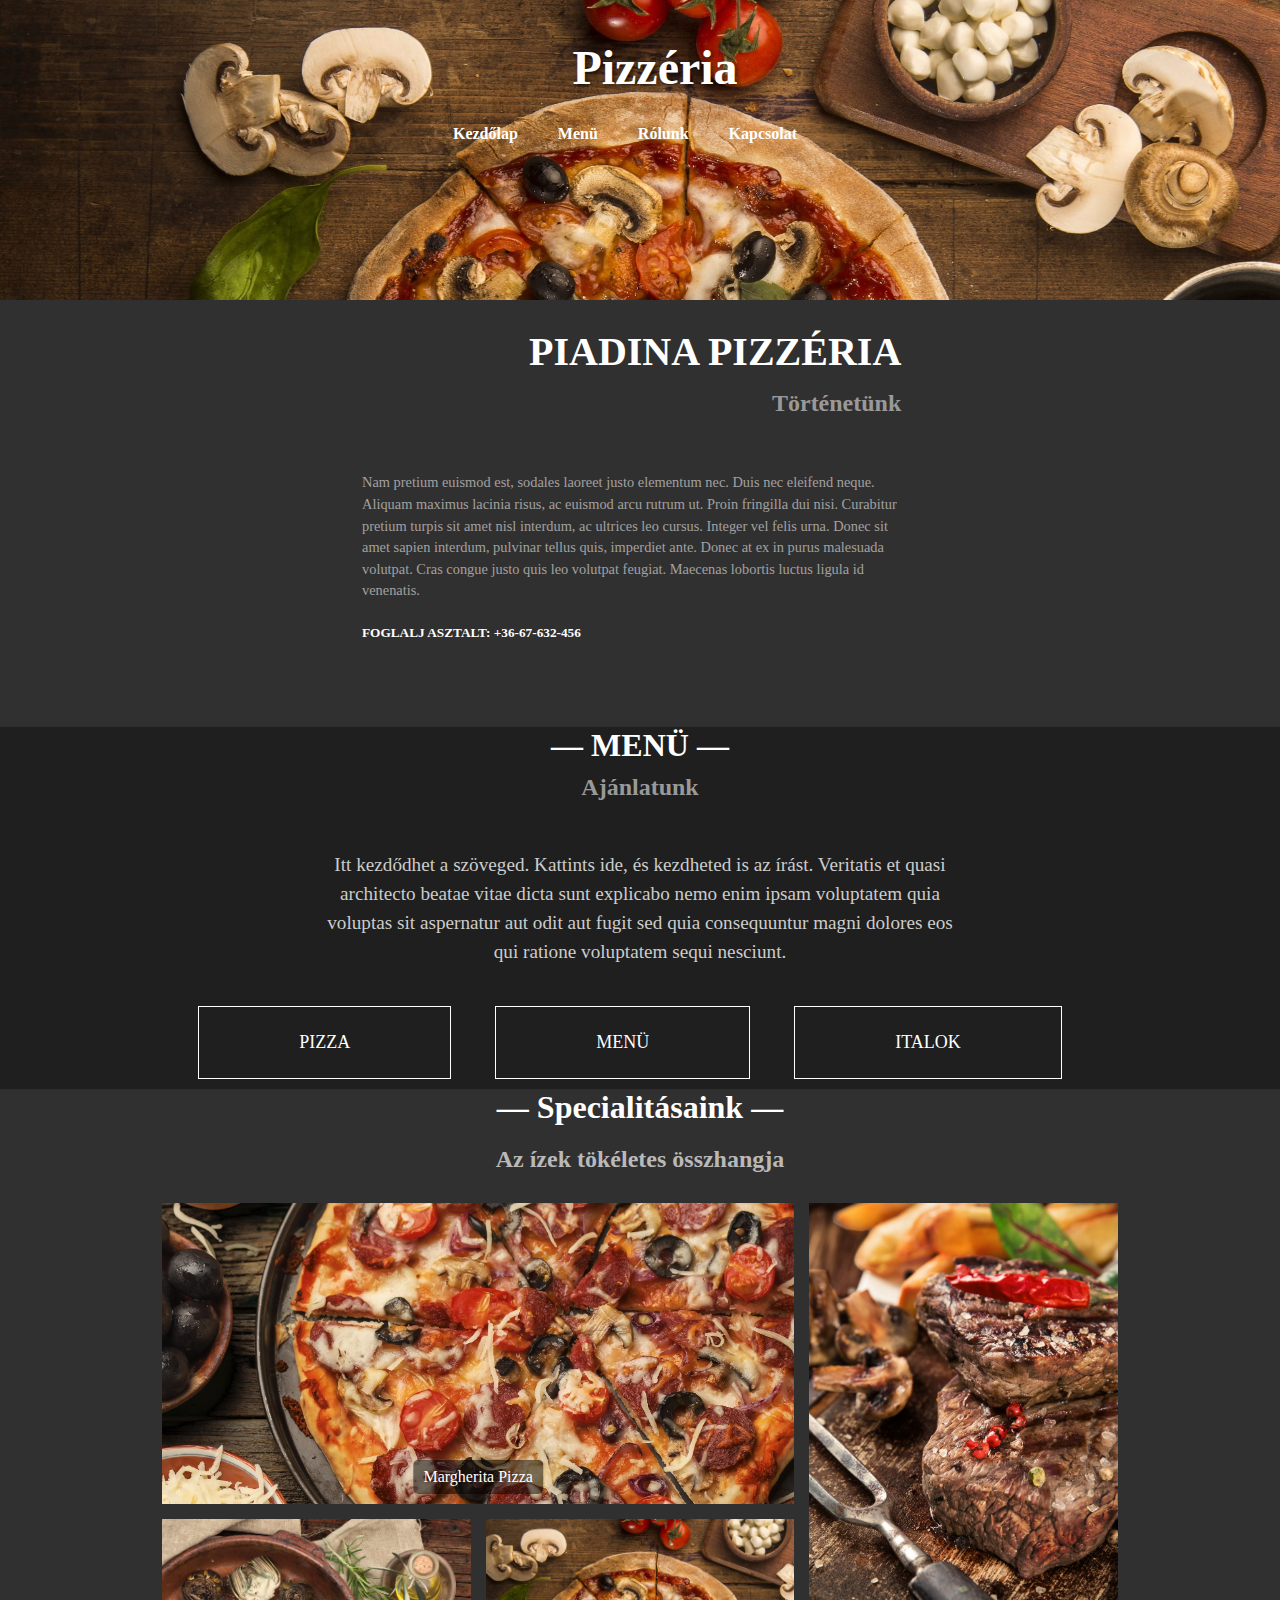
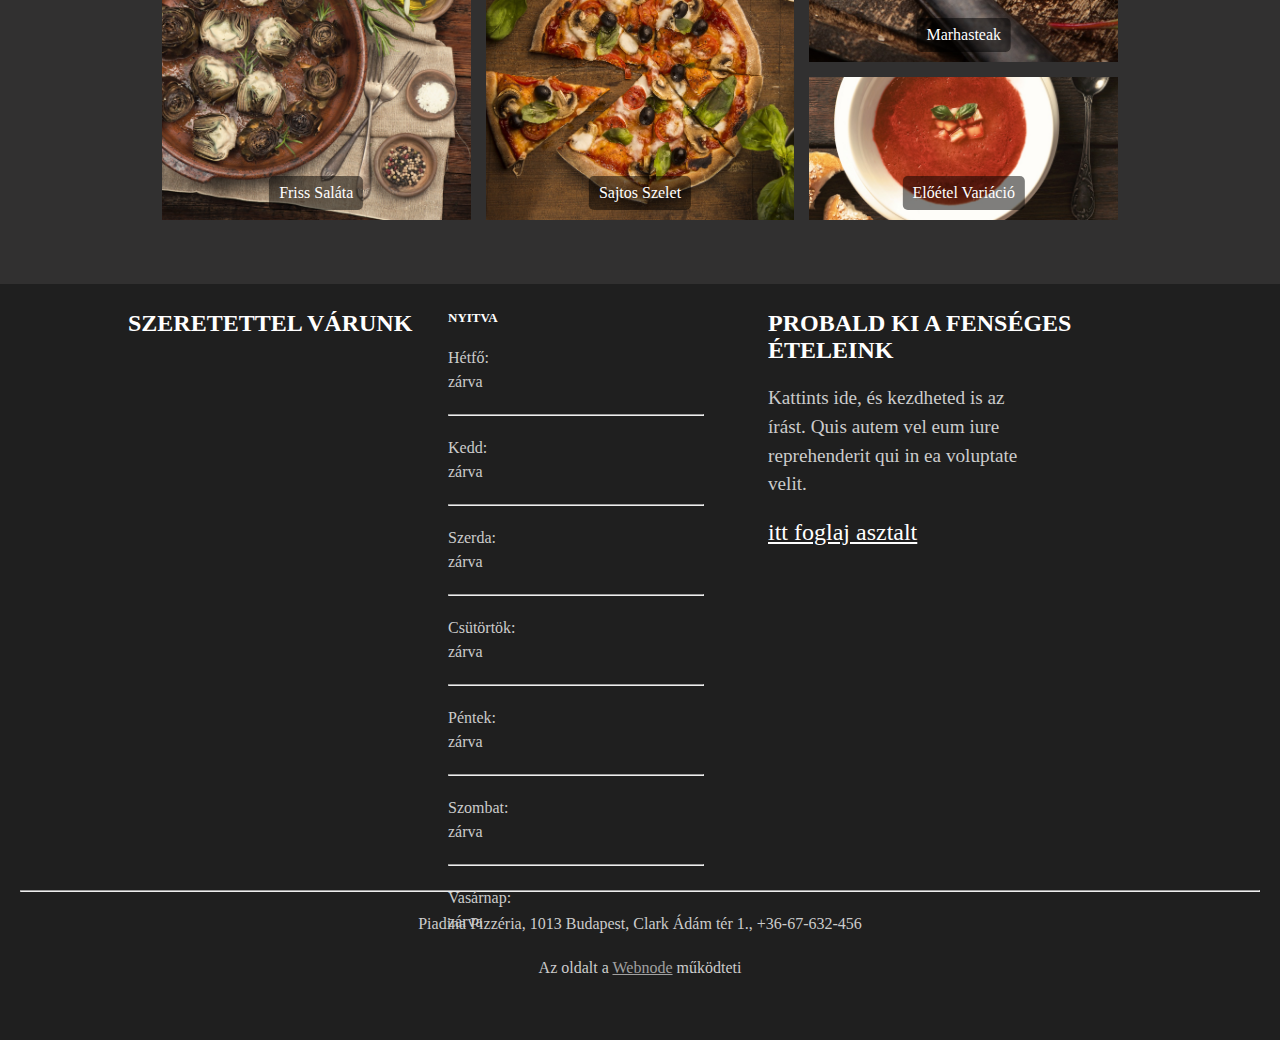
==== commit 976564ad: "responzivitas&galleryp" ====
--- a/Főoldal/index.html
+++ b/Főoldal/index.html
@@ -20,7 +20,6 @@
             </nav>
         </div>
     </header>
-    <div>
         <div class="szurke">
             <div class="szoveg">
                 <div id="baltet">
@@ -28,7 +27,7 @@
                     <h4>Történetünk</h4>
                 </div>
                 <div id="jobbtet">
-                    <p style="color: rgb(161, 161, 161);">Nam pretium euismod est, sodales laoreet justo elementum nec. Duis nec eleifend neque. Aliquam maximus lacinia risus, ac euismod arcu rutrum ut. Proin fringilla dui nisi. Curabitur pretium turpis sit amet nisl interdum, ac ultrices leo cursus. Integer vel felis urna. Donec sit amet sapien interdum, pulvinar tellus quis, imperdiet ante. Donec at ex in purus malesuada volutpat. Cras congue justo quis leo volutpat feugiat. Maecenas lobortis luctus ligula id venenatis.</p>
+                    <p style="color: rgb(161, 161, 161); font-size:90%;">Nam pretium euismod est, sodales laoreet justo elementum nec. Duis nec eleifend neque. Aliquam maximus lacinia risus, ac euismod arcu rutrum ut. Proin fringilla dui nisi. Curabitur pretium turpis sit amet nisl interdum, ac ultrices leo cursus. Integer vel felis urna. Donec sit amet sapien interdum, pulvinar tellus quis, imperdiet ante. Donec at ex in purus malesuada volutpat. Cras congue justo quis leo volutpat feugiat. Maecenas lobortis luctus ligula id venenatis.</p>
                     <h5>FOGLALJ ASZTALT: +36-67-632-456</h5>
                 </div>
             </div>
@@ -52,9 +51,9 @@
                 <h4 class="izek">Az ízek tökéletes összhangja</h3>
             </div>
             <div class="gallery">
-                <figure class="gallery__item gallery__item--1">
+                <figure class="gallery__item  gallery__item--1">
                     <img src="/Képek/pizza.jpg" class="gallery__img" alt="pizza">
-                    <figcaption>Margherita Pizza</figcaption>
+                    <figcaption>Margherita Pizza</figcaption>                
                 </figure>
                 <figure class="gallery__item gallery__item--2">
                     <img src="/Képek/villahagyma.jpg" class="gallery__img" alt="salata">
@@ -72,6 +71,7 @@
                     <img src="/Képek/eloetel.jpg" class="gallery__img" alt="eloetel">
                     <figcaption>Előétel Variáció</figcaption>
                 </figure>
+
             </div>
             
         </div>
@@ -109,7 +109,7 @@
 <footer>
     <hr>
     <p>Piadina Pizzéria, 1013 Budapest, Clark Ádám tér 1., +36-67-632-456</p>
-    <p>Az oldalt a <a href="https://www.webnode.hu?utm_source=text&amp;utm_medium=footer&amp;utm_campaign=free1&amp;utm_content=wnd2" rel="noopener nofollow" target="_blank">Webnode</a> működteti</span></p>
+    <p>Az oldalt a <a style="color: rgb(161, 161, 161);" href="https://www.webnode.hu?utm_source=text&amp;utm_medium=footer&amp;utm_campaign=free1&amp;utm_content=wnd2" rel="noopener nofollow" target="_blank">Webnode</a> működteti</span></p>
  </footer>
 
 
--- a/Főoldal/index.css
+++ b/Főoldal/index.css
@@ -3,6 +3,7 @@
     padding: 0;
     box-sizing: border-box;
     font-family: 'Times New Roman', serif;
+    float: none;
 }
 
 body {
@@ -12,12 +13,16 @@
 }
 
 header {
-    background-image: url('/Képek/szelet.jpg'); 
+    display: flex;
+    flex-direction: column;
+    align-items: center;
+    text-align: center;
+    background-image: url('/Képek/szelet.jpg');
     background-size: cover;
     background-repeat: no-repeat;
-    height: 500px; 
-    color: #fff;
-    width: 100%;
+    height: 300px;
+    color: #fff;
+    padding: 20px;
 }
 .header-content {
     float: right;
@@ -42,10 +47,12 @@
 }
 
 nav ul {
+    display: flex;
+    flex-wrap: wrap;
+    gap: 10px;
+    justify-content: center;
     list-style: none;
-    display: flex;
-    gap: 20px;
-    padding-bottom: 20px;
+    padding: 0;
 }
 
 nav ul li {
@@ -55,7 +62,8 @@
 nav ul li a {
     color: #fff;
     text-decoration: none;
-    font-size: 1.2rem;
+    font-size: 1rem;
+    padding: 10px 15px;
 }
 
 nav ul li a:hover {
@@ -202,13 +210,19 @@
     grid-template-columns: repeat(8, 1fr);
     grid-template-rows: repeat(8, 5vw);
     grid-gap: 15px;
-    background-color: #292929;
+    background-color: rgb(49, 48, 48);
     
 }
 .gallery__img {
     width: 100%;
     height: 100%;
     object-fit: cover;
+    transition: transform 0.3s ease;
+    
+}
+.gallery__item {
+    position: relative; 
+    overflow: hidden; 
 }
 .gallery__item--1 {
     grid-column-start: 2;
@@ -283,14 +297,20 @@
 }
 .szurke {
     background-color: rgb(49, 48, 48);
+    padding-bottom: 5%;
 }
 .szoveg {
-    width: 70%;
-    height: 100%;
-    margin: 0 auto;
-    padding-top: 50px;
-    padding-bottom: 250px;
-    font-size:x-large;
+        display: flex;
+        flex-direction: column;
+        justify-content: center;
+        align-items: center;
+        width: 80%;
+        margin: 0 auto; 
+        padding: 20px; 
+        text-align: center;
+        line-height: 1.6; 
+        font-size: 1rem; 
+    
 }
 #baltet {
     width: 47%;
@@ -310,10 +330,6 @@
     color: #fff;
 }
 
-.gallery {
-    
-    background-color: rgb(49, 48, 48);
-}
 .foglal{
     color : #fff;
     font-size: x-large;
@@ -333,7 +349,120 @@
 }
 
 .gallery figcaption {
+    position: absolute;
+    bottom: 10px;
+    left: 50%;
+    transform: translateX(-50%);
+    background-color: rgba(0, 0, 0, 0.5); 
+    color: #fff;
+    padding: 5px 10px;
     font-size: 1rem;
-    color: #ccc;
-    text-align: center;
-}
+    text-align: center;
+    border-radius: 5px;
+    z-index: 1;
+
+}
+
+.gallery__item:hover .gallery__img {
+    transform: scale(1.05); 
+}
+
+.gallery__overlay {
+    position: absolute;
+    top: 0;
+    left: 0;
+    width: 100%;
+    height: 100%;
+    background-color: rgba(0, 0, 0, 0.3); 
+    opacity: 0; 
+    transition: opacity 0.3s ease; 
+}
+
+.gallery__item:hover .gallery__overlay {
+    opacity: 1; 
+}
+
+.szoveg, .menu, .specialities {
+    width: 90%;
+    margin: 0 auto;
+}
+
+p, figcaption {
+    font-size: 1rem;
+    line-height: 1.5;
+}
+buttons button {
+    padding: 15px 30px;
+    font-size: 1rem;
+    width: 100%;
+    margin: 10px 0;
+}
+@media (max-width: 768px) {
+    header {
+        height: 200px;
+        padding: 10px;
+    }
+
+    nav ul {
+        flex-direction: column;
+        gap: 5px;
+    }
+
+    .szoveg {
+        width: 90%;
+        padding: 20px 0;
+    }
+
+    .buttons button {
+        width: 100%;
+        padding: 15px;
+        font-size: 1rem;
+    }
+
+    .gallery {
+        grid-template-columns: repeat(auto-fit, minmax(120px, 1fr));
+    }
+
+    #Asztalfoglalás {
+        width: 100%;
+        text-align: center;
+        margin-top: 20px;
+    }
+
+    #nyitavtartas {
+        width: 100%;
+        margin: 20px auto;
+    }
+
+    footer {
+        text-align: center;
+        padding: 20px;
+    }
+}
+@media (max-width: 480px) {
+    h1, h2, h3, h4 {
+        font-size: 1.2rem;
+    }
+
+    .gallery__item {
+        grid-template-columns: repeat(2, 1fr);
+    }
+
+    .szoveg {
+        padding: 10px;
+    }
+
+    .buttons button {
+        font-size: 0.8rem;
+        padding: 10px;
+    }
+
+    nav ul li a {
+        font-size: 0.8rem;
+        padding: 5px;
+    }
+
+    #nyitavtartas {
+        font-size: 0.8rem;
+    }
+}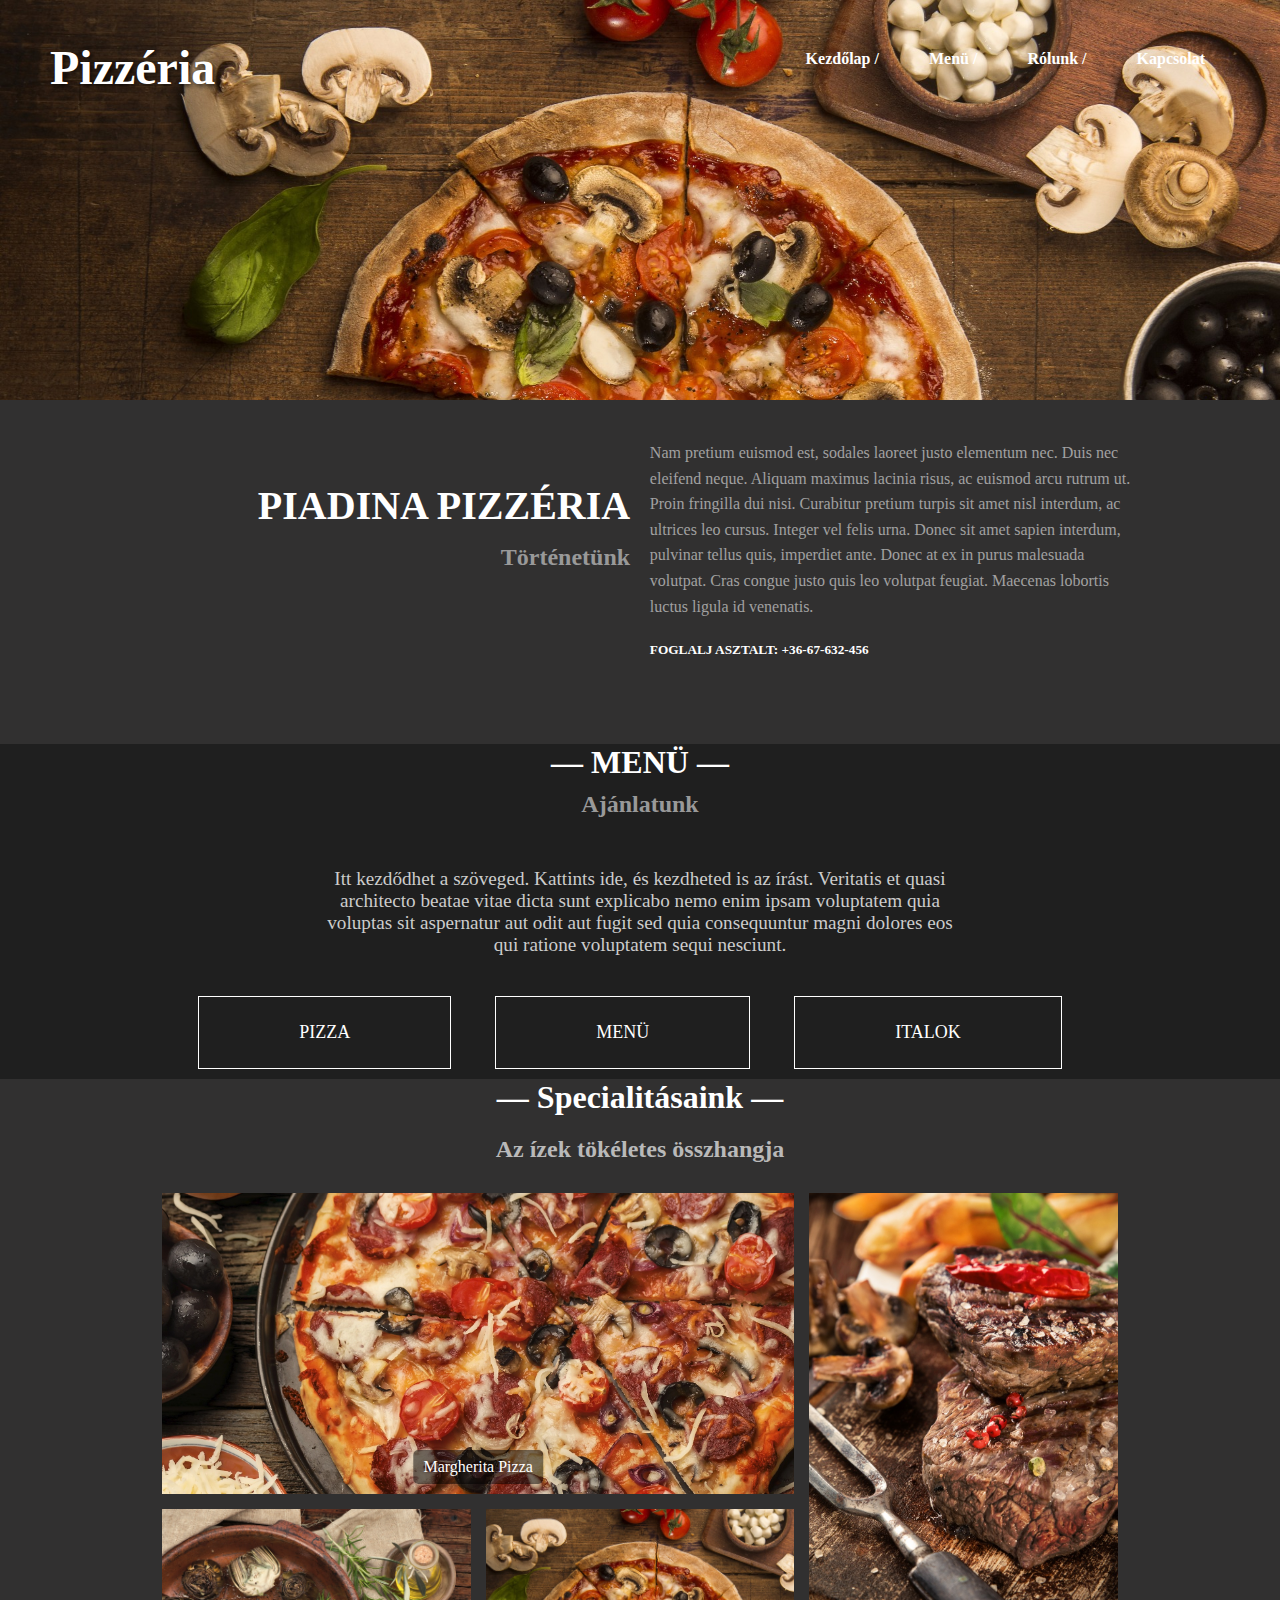
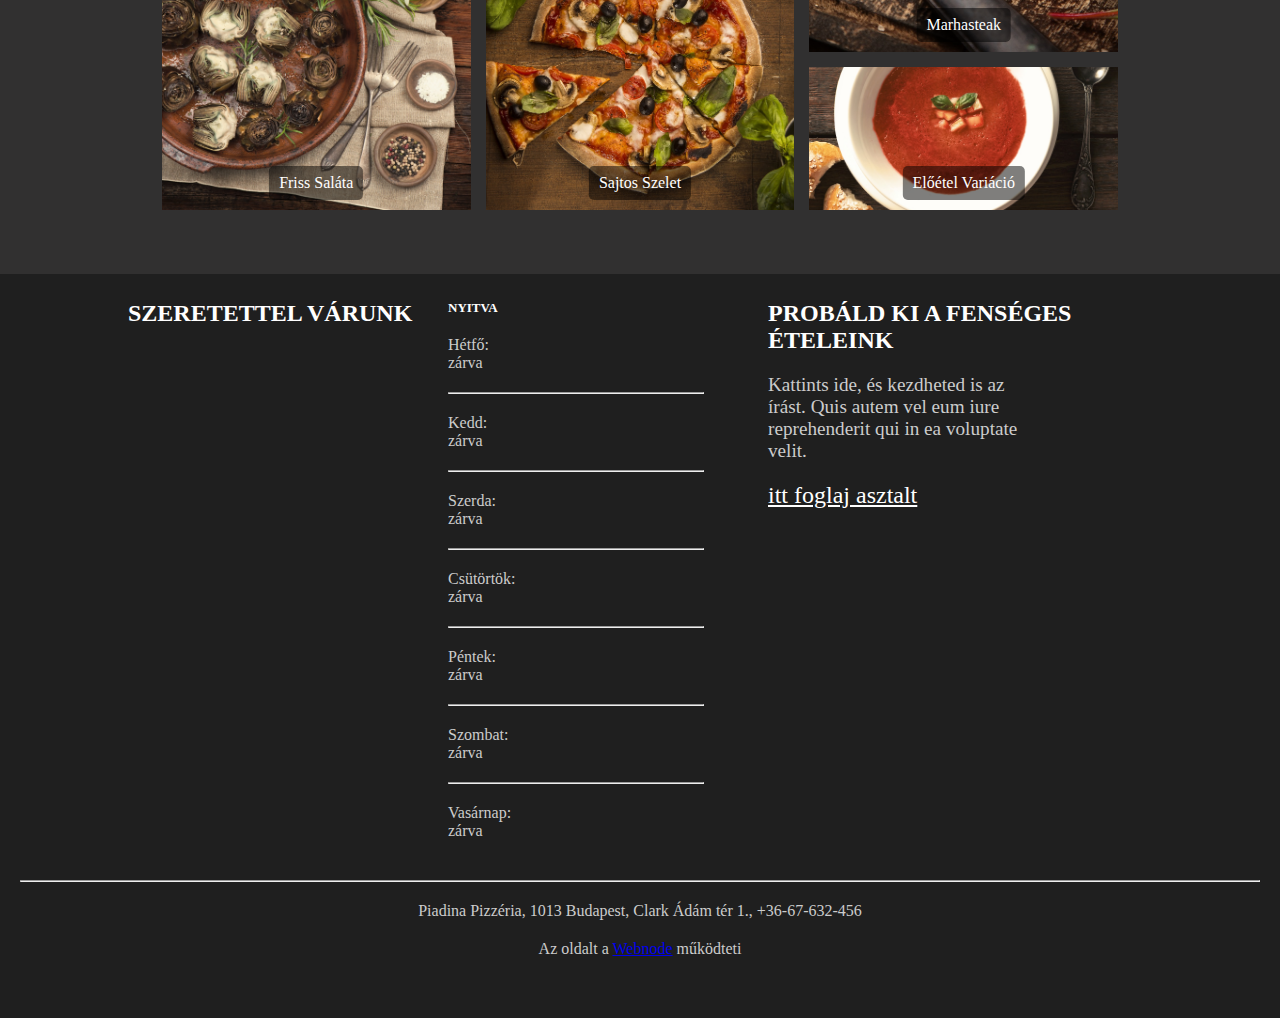
==== commit 52e86cbd: "igazitas" ====
--- a/Főoldal/index.html
+++ b/Főoldal/index.html
@@ -12,14 +12,15 @@
         <div class="header-content">
             <nav>
                 <ul>
-                    <li><a href="#">Kezdőlap</a></li>
-                    <li><a href="#">Menü</a></li>
-                    <li><a href="#">Rólunk</a></li>
+                    <li><a href="#">Kezdőlap  /</a></li>
+                    <li><a href="#">Menü  /</a></li>
+                    <li><a href="#">Rólunk  /</a></li>
                     <li><a href="#">Kapcsolat</a></li>
                 </ul>
             </nav>
         </div>
     </header>
+    <div>
         <div class="szurke">
             <div class="szoveg">
                 <div id="baltet">
@@ -27,7 +28,7 @@
                     <h4>Történetünk</h4>
                 </div>
                 <div id="jobbtet">
-                    <p style="color: rgb(161, 161, 161); font-size:90%;">Nam pretium euismod est, sodales laoreet justo elementum nec. Duis nec eleifend neque. Aliquam maximus lacinia risus, ac euismod arcu rutrum ut. Proin fringilla dui nisi. Curabitur pretium turpis sit amet nisl interdum, ac ultrices leo cursus. Integer vel felis urna. Donec sit amet sapien interdum, pulvinar tellus quis, imperdiet ante. Donec at ex in purus malesuada volutpat. Cras congue justo quis leo volutpat feugiat. Maecenas lobortis luctus ligula id venenatis.</p>
+                    <p style="color: rgb(161, 161, 161);">Nam pretium euismod est, sodales laoreet justo elementum nec. Duis nec eleifend neque. Aliquam maximus lacinia risus, ac euismod arcu rutrum ut. Proin fringilla dui nisi. Curabitur pretium turpis sit amet nisl interdum, ac ultrices leo cursus. Integer vel felis urna. Donec sit amet sapien interdum, pulvinar tellus quis, imperdiet ante. Donec at ex in purus malesuada volutpat. Cras congue justo quis leo volutpat feugiat. Maecenas lobortis luctus ligula id venenatis.</p>
                     <h5>FOGLALJ ASZTALT: +36-67-632-456</h5>
                 </div>
             </div>
@@ -51,9 +52,9 @@
                 <h4 class="izek">Az ízek tökéletes összhangja</h3>
             </div>
             <div class="gallery">
-                <figure class="gallery__item  gallery__item--1">
+                <figure class="gallery__item gallery__item--1">
                     <img src="/Képek/pizza.jpg" class="gallery__img" alt="pizza">
-                    <figcaption>Margherita Pizza</figcaption>                
+                    <figcaption>Margherita Pizza</figcaption>
                 </figure>
                 <figure class="gallery__item gallery__item--2">
                     <img src="/Képek/villahagyma.jpg" class="gallery__img" alt="salata">
@@ -71,7 +72,6 @@
                     <img src="/Képek/eloetel.jpg" class="gallery__img" alt="eloetel">
                     <figcaption>Előétel Variáció</figcaption>
                 </figure>
-
             </div>
             
         </div>
@@ -81,7 +81,7 @@
  
     <h3 style="font-size:x-large;   float: left; margin-left: 10%; text-align: right;">SZERETETTEL  VÁRUNK</h3>
  <div id="Asztalfoglalás">
-                <h3 class="fenseg">PROBALD KI A FENSÉGES <br>ÉTELEINK</h3>
+                <h3 class="fenseg">PROBÁLD KI A FENSÉGES <br>ÉTELEINK</h3>
                 <P class="kulon">Kattints ide, és kezdheted is az írást. Quis autem vel eum iure reprehenderit qui in ea voluptate velit.</P>
                 <a href="" class="foglal">itt foglaj asztalt</a>
             </div>  
@@ -109,7 +109,7 @@
 <footer>
     <hr>
     <p>Piadina Pizzéria, 1013 Budapest, Clark Ádám tér 1., +36-67-632-456</p>
-    <p>Az oldalt a <a style="color: rgb(161, 161, 161);" href="https://www.webnode.hu?utm_source=text&amp;utm_medium=footer&amp;utm_campaign=free1&amp;utm_content=wnd2" rel="noopener nofollow" target="_blank">Webnode</a> működteti</span></p>
+    <p>Az oldalt a <a href="https://www.webnode.hu?utm_source=text&amp;utm_medium=footer&amp;utm_campaign=free1&amp;utm_content=wnd2" rel="noopener nofollow" target="_blank">Webnode</a> működteti</span></p>
  </footer>
 
 
--- a/Főoldal/index.css
+++ b/Főoldal/index.css
@@ -14,25 +14,27 @@
 
 header {
     display: flex;
-    flex-direction: column;
-    align-items: center;
+    flex-direction: row;
+    
     text-align: center;
     background-image: url('/Képek/szelet.jpg');
     background-size: cover;
     background-repeat: no-repeat;
-    height: 300px;
+    height: 400px;
     color: #fff;
     padding: 20px;
 }
 .header-content {
-    float: right;
     padding-top: 30px;
     margin-right: 30px;
-    color: #fff;
-    text-decoration: none;
     font-weight: bold;
     transition: color 0.3s ease;
+    position: absolute; 
+    top: 20px; 
+    right: 30px; 
+    display: flex;
     gap: 20px;
+    
 }
 
 header h1 {
@@ -47,12 +49,11 @@
 }
 
 nav ul {
-    display: flex;
-    flex-wrap: wrap;
-    gap: 10px;
-    justify-content: center;
     list-style: none;
     padding: 0;
+    display: flex; 
+    gap: 20px;
+    margin: 0;
 }
 
 nav ul li {
@@ -300,26 +301,24 @@
     padding-bottom: 5%;
 }
 .szoveg {
-        display: flex;
-        flex-direction: column;
-        justify-content: center;
-        align-items: center;
-        width: 80%;
-        margin: 0 auto; 
-        padding: 20px; 
-        text-align: center;
-        line-height: 1.6; 
-        font-size: 1rem; 
-    
+    display: flex;
+    flex-direction: row; 
+    justify-content: space-between; 
+    align-items: center; 
+    width: 80%;
+    margin: 0 auto;
+    padding: 20px;
+    text-align: left; 
+    line-height: 1.6;
+    font-size: 1rem;
+        
 }
 #baltet {
-    width: 47%;
-    float: left;
+    width: 40%;
     text-align: right;
 }
 #jobbtet {
-    width: 50%;
-    float: right;
+    width: 40%;
     text-align: left;
 }
 .szurke {
@@ -382,12 +381,12 @@
     opacity: 1; 
 }
 
-.szoveg, .menu, .specialities {
+.menu, .specialities {
     width: 90%;
     margin: 0 auto;
 }
 
-p, figcaption {
+ figcaption {
     font-size: 1rem;
     line-height: 1.5;
 }
@@ -397,72 +396,6 @@
     width: 100%;
     margin: 10px 0;
 }
-@media (max-width: 768px) {
-    header {
-        height: 200px;
-        padding: 10px;
-    }
-
-    nav ul {
-        flex-direction: column;
-        gap: 5px;
-    }
-
-    .szoveg {
-        width: 90%;
-        padding: 20px 0;
-    }
-
-    .buttons button {
-        width: 100%;
-        padding: 15px;
-        font-size: 1rem;
-    }
-
-    .gallery {
-        grid-template-columns: repeat(auto-fit, minmax(120px, 1fr));
-    }
-
-    #Asztalfoglalás {
-        width: 100%;
-        text-align: center;
-        margin-top: 20px;
-    }
-
-    #nyitavtartas {
-        width: 100%;
-        margin: 20px auto;
-    }
-
-    footer {
-        text-align: center;
-        padding: 20px;
-    }
-}
-@media (max-width: 480px) {
-    h1, h2, h3, h4 {
-        font-size: 1.2rem;
-    }
-
-    .gallery__item {
-        grid-template-columns: repeat(2, 1fr);
-    }
-
-    .szoveg {
-        padding: 10px;
-    }
-
-    .buttons button {
-        font-size: 0.8rem;
-        padding: 10px;
-    }
-
-    nav ul li a {
-        font-size: 0.8rem;
-        padding: 5px;
-    }
-
-    #nyitavtartas {
-        font-size: 0.8rem;
-    }
+#baltet, #jobbtet {
+    width: 49%;
 }